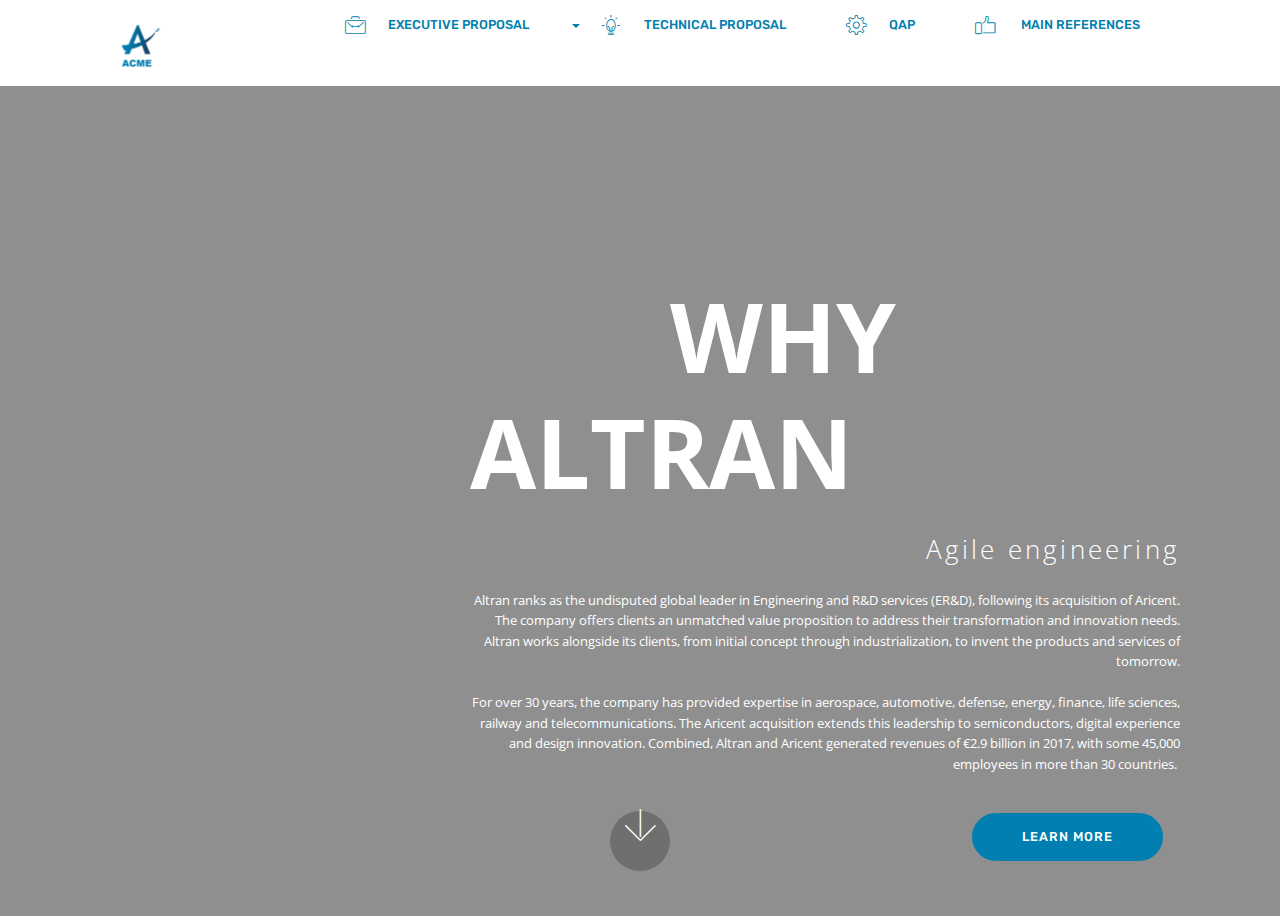
==== page1.html @ f2715af0 "create github pages" ====
<!DOCTYPE html>
<html >
<head>
  <!-- Site made with Mobirise Website Builder v4.7.7, https://mobirise.com -->
  <meta charset="UTF-8">
  <meta http-equiv="X-UA-Compatible" content="IE=edge">
  <meta name="generator" content="Mobirise v4.7.7, mobirise.com">
  <meta name="viewport" content="width=device-width, initial-scale=1, minimum-scale=1">
  <link rel="shortcut icon" href="assets/images/acme-prueba-2-12-230x123.png" type="image/x-icon">
  <meta name="description" content="Website Builder Description">
  <title>Why us</title>
  <link rel="stylesheet" href="assets/web/assets/mobirise-icons/mobirise-icons.css">
  <link rel="stylesheet" href="assets/tether/tether.min.css">
  <link rel="stylesheet" href="assets/bootstrap/css/bootstrap.min.css">
  <link rel="stylesheet" href="assets/bootstrap/css/bootstrap-grid.min.css">
  <link rel="stylesheet" href="assets/bootstrap/css/bootstrap-reboot.min.css">
  <link rel="stylesheet" href="assets/dropdown/css/style.css">
  <link rel="stylesheet" href="assets/theme/css/style.css">
  <link rel="stylesheet" href="assets/mobirise/css/mbr-additional.css" type="text/css">
  
  
  
</head>
<body>
  <section class="menu cid-qVjAQsjjsp" once="menu" id="menu1-1h">

    

    <nav class="navbar navbar-expand beta-menu navbar-dropdown align-items-center navbar-fixed-top navbar-toggleable-sm">
        <button class="navbar-toggler navbar-toggler-right" type="button" data-toggle="collapse" data-target="#navbarSupportedContent" aria-controls="navbarSupportedContent" aria-expanded="false" aria-label="Toggle navigation">
            <div class="hamburger">
                <span></span>
                <span></span>
                <span></span>
                <span></span>
            </div>
        </button>
        <div class="menu-logo">
            <div class="navbar-brand">
                <span class="navbar-logo">
                    <a href="index.html">
                         <img src="assets/images/acme-prueba-2-12-230x123.png" alt="Mobirise" title="" style="height: 3.8rem;">
                    </a>
                </span>
                <span class="navbar-caption-wrap"><a class="navbar-caption text-white display-4" href="https://mobirise.com"></a></span>
            </div>
        </div>
        <div class="collapse navbar-collapse" id="navbarSupportedContent">
            <ul class="navbar-nav nav-dropdown nav-right" data-app-modern-menu="true"><li class="nav-item dropdown"><a class="nav-link link dropdown-toggle text-primary display-4" href="page1.html" aria-expanded="false" data-toggle="dropdown-submenu"><span class="mbri-briefcase mbr-iconfont mbr-iconfont-btn"></span>&nbsp; &nbsp; &nbsp;EXECUTIVE PROPOSAL &nbsp; &nbsp; &nbsp; &nbsp; &nbsp; &nbsp;&nbsp;</a><div class="dropdown-menu"><a class="dropdown-item text-primary display-4" href="index.html#content5-2y" aria-expanded="false">EXECUTIVE SUMMARY</a><div class="dropdown"><a class="dropdown-item dropdown-toggle text-primary display-4" href="index.html#header1-2m" aria-expanded="false" data-toggle="dropdown-submenu">ALTRAN GROUP</a><div class="dropdown-menu dropdown-submenu"><a class="dropdown-item text-primary display-4" href="index.html#header12-2n" aria-expanded="false">Combined Company Profile</a><a class="dropdown-item text-primary display-4" href="index.html#content5-5c" aria-expanded="false">Leadership across 3 domains</a><a class="dropdown-item text-primary display-4" href="index.html#content5-36" aria-expanded="false">10 industries</a><a class="dropdown-item text-primary display-4" href="index.html#content5-38" aria-expanded="false">Our Global Reach</a><a class="dropdown-item text-primary display-4" href="index.html#content5-3a" aria-expanded="false">Aeronautics, Space &amp; Defense Industry</a><a class="dropdown-item text-primary display-4" href="index.html#content5-3l" aria-expanded="false">Altran &amp; Aricent</a><a class="dropdown-item text-primary display-4" href="index.html#content5-3z" aria-expanded="false">Altran Group &amp; Airbus Group</a><a class="dropdown-item text-primary display-4" href="index.html#content5-4c" aria-expanded="false">Altran Group &amp; Airbus Defense &amp; Space</a></div></div><div class="dropdown"><a class="dropdown-item dropdown-toggle text-primary display-4" href="index.html#content5-4g" aria-expanded="false" data-toggle="dropdown-submenu">ALTRA SPAIN</a><div class="dropdown-menu dropdown-submenu"><a class="dropdown-item text-primary display-4" href="index.html#content5-4e" aria-expanded="false">Altran Spain Presence</a><a class="dropdown-item text-primary display-4" href="index.html#content5-4g" aria-expanded="false">Altran Spain Aerospace &amp; Defense</a><a class="dropdown-item text-primary display-4" href="index.html#content5-4f" aria-expanded="false">Altran Spain &amp; Airbus Group</a></div></div><div class="dropdown"><a class="dropdown-item dropdown-toggle text-primary display-4" href="index.html#content5-4h" aria-expanded="false" data-toggle="dropdown-submenu">ALTRAN GERMANY</a><div class="dropdown-menu dropdown-submenu"><a class="dropdown-item text-primary display-4" href="index.html#content5-4h" aria-expanded="false">Altran Germany Presence</a><a class="dropdown-item text-primary display-4" href="index.html#header12-4p" aria-expanded="false">Altran Germany at Glance</a><a class="dropdown-item text-primary display-4" href="index.html#content5-4q" aria-expanded="false">Altran Germany Aeronautics</a></div></div></div></li><li class="nav-item"><a class="nav-link link text-primary display-4" href="page1.html" aria-expanded="false"><span class="mbri-idea mbr-iconfont mbr-iconfont-btn"></span>&nbsp; &nbsp; &nbsp;TECHNICAL PROPOSAL &nbsp; &nbsp; &nbsp; &nbsp; &nbsp; &nbsp;&nbsp;</a></li><li class="nav-item"><a class="nav-link link text-primary display-4" href="page1.html" aria-expanded="false"><span class="mbri-setting3 mbr-iconfont mbr-iconfont-btn"></span>&nbsp; &nbsp; &nbsp;QAP &nbsp; &nbsp; &nbsp; &nbsp; &nbsp; &nbsp;&nbsp;</a></li><li class="nav-item"><a class="nav-link link text-primary display-4" href="page2.html" aria-expanded="false"><span class="mbri-like mbr-iconfont mbr-iconfont-btn"></span>
                        &nbsp; &nbsp; &nbsp; MAIN REFERENCES &nbsp; &nbsp; &nbsp; &nbsp; &nbsp; &nbsp;&nbsp;</a></li><li class="nav-item"><a class="nav-link link text-primary display-4" href="https://mobirise.com" aria-expanded="false">
                        &nbsp; &nbsp; &nbsp; &nbsp; &nbsp; &nbsp; &nbsp; &nbsp; &nbsp; &nbsp; &nbsp;</a></li></ul>
            
        </div>
    </nav>
</section>

<section class="engine"><a href="https://mobirise.me/f">easy site creator</a></section><section class="header10 cid-qVkp77kuBB mbr-fullscreen mbr-parallax-background" id="header10-1u">

    

    <div class="mbr-overlay" style="opacity: 0.4; background-color: rgb(0, 0, 0);">
    </div>

    <div class="container">
        <div class="media-container-column mbr-white col-lg-8 col-md-10 ml-auto">
            <h1 class="mbr-section-title align-right mbr-bold pb-3 mbr-fonts-style display-1"><br>&nbsp; &nbsp; &nbsp; &nbsp; &nbsp; &nbsp; &nbsp;<br>&nbsp; &nbsp; &nbsp; &nbsp; WHY ALTRAN</h1>
            <h3 class="mbr-section-subtitle align-right mbr-light pb-3 mbr-fonts-style display-2">Agile engineering</h3>
            <p class="mbr-text align-right pb-3 mbr-fonts-style display-5">Altran ranks as the undisputed global leader in Engineering and R&amp;D services (ER&amp;D), following its acquisition of Aricent. The company offers clients an unmatched value proposition to address their transformation and innovation needs. Altran works alongside its clients, from initial concept through industrialization, to invent the products and services of tomorrow.
<br>
<br>For over 30 years, the company has provided expertise in aerospace, automotive, defense, energy, finance, life sciences, railway and telecommunications. The Aricent acquisition extends this leadership to semiconductors, digital experience and design innovation. Combined, Altran and Aricent generated revenues of €2.9 billion in 2017, with some 45,000 employees in more than 30 countries.&nbsp;<br></p>
            <div class="mbr-section-btn align-right"><a class="btn btn-md btn-primary display-4" href="https://mobirise.com">LEARN MORE</a></div>
        </div>
    </div>

    <div class="mbr-arrow hidden-sm-down" aria-hidden="true">
        <a href="#next">
            <i class="mbri-down mbr-iconfont"></i>
        </a>
    </div>
</section>


  <script src="assets/web/assets/jquery/jquery.min.js"></script>
  <script src="assets/popper/popper.min.js"></script>
  <script src="assets/tether/tether.min.js"></script>
  <script src="assets/bootstrap/js/bootstrap.min.js"></script>
  <script src="assets/smoothscroll/smooth-scroll.js"></script>
  <script src="assets/dropdown/js/script.min.js"></script>
  <script src="assets/touchswipe/jquery.touch-swipe.min.js"></script>
  <script src="assets/parallax/jarallax.min.js"></script>
  <script src="assets/theme/js/script.js"></script>
  
  
</body>
</html>
---- assets/web/assets/mobirise-icons/mobirise-icons.css ----
@font-face {
  font-family: 'MobiriseIcons';
  src:  url('mobirise-icons.eot?spat4u');
  src:  url('mobirise-icons.eot?spat4u#iefix') format('embedded-opentype'),
    url('mobirise-icons.ttf?spat4u') format('truetype'),
    url('mobirise-icons.woff?spat4u') format('woff'),
    url('mobirise-icons.svg?spat4u#MobiriseIcons') format('svg');
  font-weight: normal;
  font-style: normal;
}

[class^="mbri-"], [class*=" mbri-"] {
  /* use !important to prevent issues with browser extensions that change fonts */
  font-family: MobiriseIcons !important;
  speak: none;
  font-style: normal;
  font-weight: normal;
  font-variant: normal;
  text-transform: none;
  line-height: 1;

  /* Better Font Rendering =========== */
  -webkit-font-smoothing: antialiased;
  -moz-osx-font-smoothing: grayscale;
}

.mbri-add-submenu:before {
  content: "\e900";
}
.mbri-alert:before {
  content: "\e901";
}
.mbri-align-center:before {
  content: "\e902";
}
.mbri-align-justify:before {
  content: "\e903";
}
.mbri-align-left:before {
  content: "\e904";
}
.mbri-align-right:before {
  content: "\e905";
}
.mbri-android:before {
  content: "\e906";
}
.mbri-apple:before {
  content: "\e907";
}
.mbri-arrow-down:before {
  content: "\e908";
}
.mbri-arrow-next:before {
  content: "\e909";
}
.mbri-arrow-prev:before {
  content: "\e90a";
}
.mbri-arrow-up:before {
  content: "\e90b";
}
.mbri-bold:before {
  content: "\e90c";
}
.mbri-bookmark:before {
  content: "\e90d";
}
.mbri-bootstrap:before {
  content: "\e90e";
}
.mbri-briefcase:before {
  content: "\e90f";
}
.mbri-browse:before {
  content: "\e910";
}
.mbri-bulleted-list:before {
  content: "\e911";
}
.mbri-calendar:before {
  content: "\e912";
}
.mbri-camera:before {
  content: "\e913";
}
.mbri-cart-add:before {
  content: "\e914";
}
.mbri-cart-full:before {
  content: "\e915";
}
.mbri-cash:before {
  content: "\e916";
}
.mbri-change-style:before {
  content: "\e917";
}
.mbri-chat:before {
  content: "\e918";
}
.mbri-clock:before {
  content: "\e919";
}
.mbri-close:before {
  content: "\e91a";
}
.mbri-cloud:before {
  content: "\e91b";
}
.mbri-code:before {
  content: "\e91c";
}
.mbri-contact-form:before {
  content: "\e91d";
}
.mbri-credit-card:before {
  content: "\e91e";
}
.mbri-cursor-click:before {
  content: "\e91f";
}
.mbri-cust-feedback:before {
  content: "\e920";
}
.mbri-database:before {
  content: "\e921";
}
.mbri-delivery:before {
  content: "\e922";
}
.mbri-desktop:before {
  content: "\e923";
}
.mbri-devices:before {
  content: "\e924";
}
.mbri-down:before {
  content: "\e925";
}
.mbri-download:before {
  content: "\e989";
}
.mbri-drag-n-drop:before {
  content: "\e927";
}
.mbri-drag-n-drop2:before {
  content: "\e928";
}
.mbri-edit:before {
  content: "\e929";
}
.mbri-edit2:before {
  content: "\e92a";
}
.mbri-error:before {
  content: "\e92b";
}
.mbri-extension:before {
  content: "\e92c";
}
.mbri-features:before {
  content: "\e92d";
}
.mbri-file:before {
  content: "\e92e";
}
.mbri-flag:before {
  content: "\e92f";
}
.mbri-folder:before {
  content: "\e930";
}
.mbri-gift:before {
  content: "\e931";
}
.mbri-github:before {
  content: "\e932";
}
.mbri-globe:before {
  content: "\e933";
}
.mbri-globe-2:before {
  content: "\e934";
}
.mbri-growing-chart:before {
  content: "\e935";
}
.mbri-hearth:before {
  content: "\e936";
}
.mbri-help:before {
  content: "\e937";
}
.mbri-home:before {
  content: "\e938";
}
.mbri-hot-cup:before {
  content: "\e939";
}
.mbri-idea:before {
  content: "\e93a";
}
.mbri-image-gallery:before {
  content: "\e93b";
}
.mbri-image-slider:before {
  content: "\e93c";
}
.mbri-info:before {
  content: "\e93d";
}
.mbri-italic:before {
  content: "\e93e";
}
.mbri-key:before {
  content: "\e93f";
}
.mbri-laptop:before {
  content: "\e940";
}
.mbri-layers:before {
  content: "\e941";
}
.mbri-left-right:before {
  content: "\e942";
}
.mbri-left:before {
  content: "\e943";
}
.mbri-letter:before {
  content: "\e944";
}
.mbri-like:before {
  content: "\e945";
}
.mbri-link:before {
  content: "\e946";
}
.mbri-lock:before {
  content: "\e947";
}
.mbri-login:before {
  content: "\e948";
}
.mbri-logout:before {
  content: "\e949";
}
.mbri-magic-stick:before {
  content: "\e94a";
}
.mbri-map-pin:before {
  content: "\e94b";
}
.mbri-menu:before {
  content: "\e94c";
}
.mbri-mobile:before {
  content: "\e94d";
}
.mbri-mobile2:before {
  content: "\e94e";
}
.mbri-mobirise:before {
  content: "\e94f";
}
.mbri-more-horizontal:before {
  content: "\e950";
}
.mbri-more-vertical:before {
  content: "\e951";
}
.mbri-music:before {
  content: "\e952";
}
.mbri-new-file:before {
  content: "\e953";
}
.mbri-numbered-list:before {
  content: "\e954";
}
.mbri-opened-folder:before {
  content: "\e955";
}
.mbri-pages:before {
  content: "\e956";
}
.mbri-paper-plane:before {
  content: "\e957";
}
.mbri-paperclip:before {
  content: "\e958";
}
.mbri-photo:before {
  content: "\e959";
}
.mbri-photos:before {
  content: "\e95a";
}
.mbri-pin:before {
  content: "\e95b";
}
.mbri-play:before {
  content: "\e95c";
}
.mbri-plus:before {
  content: "\e95d";
}
.mbri-preview:before {
  content: "\e95e";
}
.mbri-print:before {
  content: "\e95f";
}
.mbri-protect:before {
  content: "\e960";
}
.mbri-question:before {
  content: "\e961";
}
.mbri-quote-left:before {
  content: "\e962";
}
.mbri-quote-right:before {
  content: "\e963";
}
.mbri-refresh:before {
  content: "\e964";
}
.mbri-responsive:before {
  content: "\e965";
}
.mbri-right:before {
  content: "\e966";
}
.mbri-rocket:before {
  content: "\e967";
}
.mbri-sad-face:before {
  content: "\e968";
}
.mbri-sale:before {
  content: "\e969";
}
.mbri-save:before {
  content: "\e96a";
}
.mbri-search:before {
  content: "\e96b";
}
.mbri-setting:before {
  content: "\e96c";
}
.mbri-setting2:before {
  content: "\e96d";
}
.mbri-setting3:before {
  content: "\e96e";
}
.mbri-share:before {
  content: "\e96f";
}
.mbri-shopping-bag:before {
  content: "\e970";
}
.mbri-shopping-basket:before {
  content: "\e971";
}
.mbri-shopping-cart:before {
  content: "\e972";
}
.mbri-sites:before {
  content: "\e973";
}
.mbri-smile-face:before {
  content: "\e974";
}
.mbri-speed:before {
  content: "\e975";
}
.mbri-star:before {
  content: "\e976";
}
.mbri-success:before {
  content: "\e977";
}
.mbri-sun:before {
  content: "\e978";
}
.mbri-sun2:before {
  content: "\e979";
}
.mbri-tablet:before {
  content: "\e97a";
}
.mbri-tablet-vertical:before {
  content: "\e97b";
}
.mbri-target:before {
  content: "\e97c";
}
.mbri-timer:before {
  content: "\e97d";
}
.mbri-to-ftp:before {
  content: "\e97e";
}
.mbri-to-local-drive:before {
  content: "\e97f";
}
.mbri-touch-swipe:before {
  content: "\e980";
}
.mbri-touch:before {
  content: "\e981";
}
.mbri-trash:before {
  content: "\e982";
}
.mbri-underline:before {
  content: "\e983";
}
.mbri-unlink:before {
  content: "\e984";
}
.mbri-unlock:before {
  content: "\e985";
}
.mbri-up-down:before {
  content: "\e986";
}
.mbri-up:before {
  content: "\e987";
}
.mbri-update:before {
  content: "\e988";
}
.mbri-upload:before {
 content: "\e926"; 
}
.mbri-user:before {
  content: "\e98a";
}
.mbri-user2:before {
  content: "\e98b";
}
.mbri-users:before {
  content: "\e98c";
}
.mbri-video:before {
  content: "\e98d";
}
.mbri-video-play:before {
  content: "\e98e";
}
.mbri-watch:before {
  content: "\e98f";
}
.mbri-website-theme:before {
  content: "\e990";
}
.mbri-wifi:before {
  content: "\e991";
}
.mbri-windows:before {
  content: "\e992";
}
.mbri-zoom-out:before {
  content: "\e993";
}
.mbri-redo:before {
  content: "\e994";
}
.mbri-undo:before {
  content: "\e995";
}
---- assets/dropdown/css/style.css ----
.navbar-dropdown {
  left: 0;
  padding: 0;
  position: absolute;
  right: 0;
  top: 0;
  transition: all 0.45s ease;
  z-index: 1030;
  background: #282828; }
  .navbar-dropdown .navbar-logo {
    margin-right: 0.8rem;
    transition: margin 0.3s ease-in-out;
    vertical-align: middle; }
    .navbar-dropdown .navbar-logo img {
      height: 3.125rem;
      transition: all 0.3s ease-in-out; }
    .navbar-dropdown .navbar-logo.mbr-iconfont {
      font-size: 3.125rem;
      line-height: 3.125rem; }
  .navbar-dropdown .navbar-caption {
    font-weight: 700;
    white-space: normal;
    vertical-align: -4px;
    line-height: 3.125rem !important; }
    .navbar-dropdown .navbar-caption, .navbar-dropdown .navbar-caption:hover {
      color: inherit;
      text-decoration: none; }
  .navbar-dropdown .mbr-iconfont + .navbar-caption {
    vertical-align: -1px; }
  .navbar-dropdown.navbar-fixed-top {
    position: fixed; }
  .navbar-dropdown .navbar-brand span {
    vertical-align: -4px; }
  .navbar-dropdown.bg-color.transparent {
    background: none; }
  .navbar-dropdown.navbar-short .navbar-brand {
    padding: 0.625rem 0; }
    .navbar-dropdown.navbar-short .navbar-brand span {
      vertical-align: -1px; }
  .navbar-dropdown.navbar-short .navbar-caption {
    line-height: 2.375rem !important;
    vertical-align: -2px; }
  .navbar-dropdown.navbar-short .navbar-logo {
    margin-right: 0.5rem; }
    .navbar-dropdown.navbar-short .navbar-logo img {
      height: 2.375rem; }
    .navbar-dropdown.navbar-short .navbar-logo.mbr-iconfont {
      font-size: 2.375rem;
      line-height: 2.375rem; }
  .navbar-dropdown.navbar-short .mbr-table-cell {
    height: 3.625rem; }
  .navbar-dropdown .navbar-close {
    left: 0.6875rem;
    position: fixed;
    top: 0.75rem;
    z-index: 1000; }
  .navbar-dropdown .hamburger-icon {
    content: "";
    display: inline-block;
    vertical-align: middle;
    width: 16px;
    -webkit-box-shadow: 0 -6px 0 1px #282828,0 0 0 1px #282828,0 6px 0 1px #282828;
    -moz-box-shadow: 0 -6px 0 1px #282828,0 0 0 1px #282828,0 6px 0 1px #282828;
    box-shadow: 0 -6px 0 1px #282828,0 0 0 1px #282828,0 6px 0 1px #282828; }

.dropdown-menu .dropdown-toggle[data-toggle="dropdown-submenu"]::after {
  border-bottom: 0.35em solid transparent;
  border-left: 0.35em solid;
  border-right: 0;
  border-top: 0.35em solid transparent;
  margin-left: 0.3rem; }

.dropdown-menu .dropdown-item:focus {
  outline: 0; }

.nav-dropdown {
  font-size: 0.75rem;
  font-weight: 500;
  height: auto !important; }
  .nav-dropdown .nav-btn {
    padding-left: 1rem; }
  .nav-dropdown .link {
    margin: .667em 1.667em;
    font-weight: 500;
    padding: 0;
    transition: color .2s ease-in-out; }
    .nav-dropdown .link.dropdown-toggle {
      margin-right: 2.583em; }
      .nav-dropdown .link.dropdown-toggle::after {
        margin-left: .25rem;
        border-top: 0.35em solid;
        border-right: 0.35em solid transparent;
        border-left: 0.35em solid transparent;
        border-bottom: 0; }
      .nav-dropdown .link.dropdown-toggle[aria-expanded="true"] {
        margin: 0;
        padding: 0.667em 3.263em  0.667em 1.667em; }
  .nav-dropdown .link::after,
  .nav-dropdown .dropdown-item::after {
    color: inherit; }
  .nav-dropdown .btn {
    font-size: 0.75rem;
    font-weight: 700;
    letter-spacing: 0;
    margin-bottom: 0;
    padding-left: 1.25rem;
    padding-right: 1.25rem; }
  .nav-dropdown .dropdown-menu {
    border-radius: 0;
    border: 0;
    left: 0;
    margin: 0;
    padding-bottom: 1.25rem;
    padding-top: 1.25rem;
    position: relative; }
  .nav-dropdown .dropdown-submenu {
    margin-left: 0.125rem;
    top: 0; }
  .nav-dropdown .dropdown-item {
    font-weight: 500;
    line-height: 2;
    padding: 0.3846em 4.615em 0.3846em 1.5385em;
    position: relative;
    transition: color .2s ease-in-out, background-color .2s ease-in-out; }
    .nav-dropdown .dropdown-item::after {
      margin-top: -0.3077em;
      position: absolute;
      right: 1.1538em;
      top: 50%; }
    .nav-dropdown .dropdown-item:focus, .nav-dropdown .dropdown-item:hover {
      background: none; }

@media (max-width: 767px) {
  .nav-dropdown.navbar-toggleable-sm {
    bottom: 0;
    display: none;
    left: 0;
    overflow-x: hidden;
    position: fixed;
    top: 0;
    transform: translateX(-100%);
    -ms-transform: translateX(-100%);
    -webkit-transform: translateX(-100%);
    width: 18.75rem;
    z-index: 999; } }
.nav-dropdown.navbar-toggleable-xl {
  bottom: 0;
  display: none;
  left: 0;
  overflow-x: hidden;
  position: fixed;
  top: 0;
  transform: translateX(-100%);
  -ms-transform: translateX(-100%);
  -webkit-transform: translateX(-100%);
  width: 18.75rem;
  z-index: 999; }

.nav-dropdown-sm {
  display: block !important;
  overflow-x: hidden;
  overflow: auto;
  padding-top: 3.875rem; }
  .nav-dropdown-sm::after {
    content: "";
    display: block;
    height: 3rem;
    width: 100%; }
  .nav-dropdown-sm.collapse.in ~ .navbar-close {
    display: block !important; }
  .nav-dropdown-sm.collapsing, .nav-dropdown-sm.collapse.in {
    transform: translateX(0);
    -ms-transform: translateX(0);
    -webkit-transform: translateX(0);
    transition: all 0.25s ease-out;
    -webkit-transition: all 0.25s ease-out;
    background: #282828; }
  .nav-dropdown-sm.collapsing[aria-expanded="false"] {
    transform: translateX(-100%);
    -ms-transform: translateX(-100%);
    -webkit-transform: translateX(-100%); }
  .nav-dropdown-sm .nav-item {
    display: block;
    margin-left: 0 !important;
    padding-left: 0; }
  .nav-dropdown-sm .link,
  .nav-dropdown-sm .dropdown-item {
    border-top: 1px dotted rgba(255, 255, 255, 0.1);
    font-size: 0.8125rem;
    line-height: 1.6;
    margin: 0 !important;
    padding: 0.875rem 2.4rem 0.875rem 1.5625rem !important;
    position: relative;
    white-space: normal; }
    .nav-dropdown-sm .link:focus, .nav-dropdown-sm .link:hover,
    .nav-dropdown-sm .dropdown-item:focus,
    .nav-dropdown-sm .dropdown-item:hover {
      background: rgba(0, 0, 0, 0.2) !important;
      color: #c0a375; }
  .nav-dropdown-sm .nav-btn {
    position: relative;
    padding: 1.5625rem 1.5625rem 0 1.5625rem; }
    .nav-dropdown-sm .nav-btn::before {
      border-top: 1px dotted rgba(255, 255, 255, 0.1);
      content: "";
      left: 0;
      position: absolute;
      top: 0;
      width: 100%; }
    .nav-dropdown-sm .nav-btn + .nav-btn {
      padding-top: 0.625rem; }
      .nav-dropdown-sm .nav-btn + .nav-btn::before {
        display: none; }
  .nav-dropdown-sm .btn {
    padding: 0.625rem 0; }
  .nav-dropdown-sm .dropdown-toggle[data-toggle="dropdown-submenu"]::after {
    margin-left: .25rem;
    border-top: 0.35em solid;
    border-right: 0.35em solid transparent;
    border-left: 0.35em solid transparent;
    border-bottom: 0; }
  .nav-dropdown-sm .dropdown-toggle[data-toggle="dropdown-submenu"][aria-expanded="true"]::after {
    border-top: 0;
    border-right: 0.35em solid transparent;
    border-left: 0.35em solid transparent;
    border-bottom: 0.35em solid; }
  .nav-dropdown-sm .dropdown-menu {
    margin: 0;
    padding: 0;
    position: relative;
    top: 0;
    left: 0;
    width: 100%;
    border: 0;
    float: none;
    border-radius: 0;
    background: none; }
  .nav-dropdown-sm .dropdown-submenu {
    left: 100%;
    margin-left: 0.125rem;
    margin-top: -1.25rem;
    top: 0; }

.navbar-toggleable-sm .nav-dropdown .dropdown-menu {
  position: absolute; }

.navbar-toggleable-sm .nav-dropdown .dropdown-submenu {
  left: 100%;
  margin-left: 0.125rem;
  margin-top: -1.25rem;
  top: 0; }

.navbar-toggleable-sm.opened .nav-dropdown .dropdown-menu {
  position: relative; }

.navbar-toggleable-sm.opened .nav-dropdown .dropdown-submenu {
  left: 0;
  margin-left: 00rem;
  margin-top: 0rem;
  top: 0; }

.is-builder .nav-dropdown.collapsing {
  transition: none !important; }

/*# sourceMappingURL=style.css.map */
---- assets/theme/css/style.css ----
/*!
 * Mobirise v4 theme (https://mobirise.com/)
 * Copyright 2017 Mobirise
 */
section {
  background-color: #eeeeee; }

section,
.container,
.container-fluid {
  position: relative;
  word-wrap: break-word; }

a.mbr-iconfont:hover {
  text-decoration: none; }

.article .lead p, .article .lead ul, .article .lead ol, .article .lead pre, .article .lead blockquote {
  margin-bottom: 0; }

a {
  font-style: normal;
  font-weight: 400;
  cursor: pointer; }
  a, a:hover {
    text-decoration: none; }

figure {
  margin-bottom: 0; }

body {
  color: #232323; }

h1, h2, h3, h4, h5, h6,
.h1, .h2, .h3, .h4, .h5, .h6,
.display-1, .display-2, .display-3, .display-4 {
  line-height: 1;
  word-break: break-word;
  word-wrap: break-word; }

b, strong {
  font-weight: bold; }

blockquote {
  padding: 10px 0 10px 20px;
  position: relative;
  border-left: 2px solid;
  border-color: #ff3366; }

input:-webkit-autofill, input:-webkit-autofill:hover, input:-webkit-autofill:focus, input:-webkit-autofill:active {
  transition-delay: 9999s;
  transition-property: background-color, color; }

textarea[type="hidden"] {
  display: none; }

body {
  position: relative; }

section {
  background-position: 50% 50%;
  background-repeat: no-repeat;
  background-size: cover; }
  section .mbr-background-video,
  section .mbr-background-video-preview {
    position: absolute;
    bottom: 0;
    left: 0;
    right: 0;
    top: 0; }

.hidden {
  visibility: hidden; }

.mbr-z-index20 {
  z-index: 20; }

/*! Base colors */
.mbr-white {
  color: #ffffff; }

.mbr-black {
  color: #000000; }

.mbr-bg-white {
  background-color: #ffffff; }

.mbr-bg-black {
  background-color: #000000; }

/*! Text-aligns */
.align-left {
  text-align: left; }

.align-center {
  text-align: center; }

.align-right {
  text-align: right; }

@media (max-width: 767px) {
  .align-left, .align-center, .align-right, .mbr-section-btn, .mbr-section-title {
    text-align: center; } }
/*! Font-weight  */
.mbr-light {
  font-weight: 300; }

.mbr-regular {
  font-weight: 400; }

.mbr-semibold {
  font-weight: 500; }

.mbr-bold {
  font-weight: 700; }

/*! Media  */
.media-size-item {
  -webkit-flex: 1 1 auto;
  -moz-flex: 1 1 auto;
  -ms-flex: 1 1 auto;
  -o-flex: 1 1 auto;
  flex: 1 1 auto; }

.media-content {
  -webkit-flex-basis: 100%;
  flex-basis: 100%; }

.media-container-row {
  display: -ms-flexbox;
  display: -webkit-flex;
  display: flex;
  -webkit-flex-direction: row;
  -ms-flex-direction: row;
  flex-direction: row;
  -webkit-flex-wrap: wrap;
  -ms-flex-wrap: wrap;
  flex-wrap: wrap;
  -webkit-justify-content: center;
  -ms-flex-pack: center;
  justify-content: center;
  -webkit-align-content: center;
  -ms-flex-line-pack: center;
  align-content: center;
  -webkit-align-items: start;
  -ms-flex-align: start;
  align-items: start; }
  .media-container-row .media-size-item {
    width: 400px; }

.media-container-column {
  display: -ms-flexbox;
  display: -webkit-flex;
  display: flex;
  -webkit-flex-direction: column;
  -ms-flex-direction: column;
  flex-direction: column;
  -webkit-flex-wrap: wrap;
  -ms-flex-wrap: wrap;
  flex-wrap: wrap;
  -webkit-justify-content: center;
  -ms-flex-pack: center;
  justify-content: center;
  -webkit-align-content: center;
  -ms-flex-line-pack: center;
  align-content: center;
  -webkit-align-items: stretch;
  -ms-flex-align: stretch;
  align-items: stretch; }
  .media-container-column > * {
    width: 100%; }

@media (min-width: 992px) {
  .media-container-row {
    -webkit-flex-wrap: nowrap;
    -ms-flex-wrap: nowrap;
    flex-wrap: nowrap; } }
figure {
  overflow: hidden; }

figure[mbr-media-size] {
  transition: width 0.1s; }

.mbr-figure img, .mbr-figure iframe {
  display: block;
  width: 100%; }

.card {
  background-color: transparent;
  border: none; }

.card-img {
  text-align: center;
  flex-shrink: 0; }

.media {
  max-width: 100%;
  margin: 0 auto; }

.mbr-figure {
  -ms-flex-item-align: center;
  -ms-grid-row-align: center;
  -webkit-align-self: center;
  align-self: center; }

.media-container > div {
  max-width: 100%; }

.mbr-figure img, .card-img img {
  width: 100%; }

@media (max-width: 991px) {
  .media-size-item {
    width: auto !important; }

  .media {
    width: auto; }

  .mbr-figure {
    width: 100% !important; } }
/*! Buttons */
.mbr-section-btn {
  margin-left: -.25rem;
  margin-right: -.25rem;
  font-size: 0; }

nav .mbr-section-btn {
  margin-left: 0rem;
  margin-right: 0rem; }

/*! Btn icon margin */
.btn .mbr-iconfont, .btn.btn-sm .mbr-iconfont {
  cursor: pointer;
  margin-right: 0.5rem; }

.btn.btn-md .mbr-iconfont, .btn.btn-md .mbr-iconfont {
  margin-right: 0.8rem; }

.mbr-regular {
  font-weight: 400; }

.mbr-semibold {
  font-weight: 500; }

.mbr-bold {
  font-weight: 700; }

[type="submit"] {
  -webkit-appearance: none; }

/*! Full-screen */
.mbr-fullscreen .mbr-overlay {
  min-height: 100vh; }

.mbr-fullscreen {
  display: flex;
  display: -webkit-flex;
  display: -moz-flex;
  display: -ms-flex;
  display: -o-flex;
  align-items: center;
  -webkit-align-items: center;
  min-height: 100vh;
  padding-top: 3rem;
  padding-bottom: 3rem; }

/*! Map */
.map {
  height: 25rem;
  position: relative; }
  .map iframe {
    width: 100%;
    height: 100%; }

/* Form */
.form-asterisk {
  font-family: initial;
  position: absolute;
  top: -2px;
  font-weight: normal; }

/*! Scroll to top arrow */
.mbr-arrow-up {
  bottom: 25px;
  right: 90px;
  position: fixed;
  text-align: right;
  z-index: 5000;
  color: #ffffff;
  font-size: 32px;
  transform: rotate(180deg);
  -webkit-transform: rotate(180deg); }

.mbr-arrow-up a {
  background: rgba(0, 0, 0, 0.2);
  border-radius: 3px;
  color: #fff;
  display: inline-block;
  height: 60px;
  width: 60px;
  outline-style: none !important;
  position: relative;
  text-decoration: none;
  transition: all .3s ease-in-out;
  cursor: pointer;
  text-align: center; }
  .mbr-arrow-up a:hover {
    background-color: rgba(0, 0, 0, 0.4); }
  .mbr-arrow-up a i {
    line-height: 60px; }

.mbr-arrow-up-icon {
  display: block;
  color: #fff; }

.mbr-arrow-up-icon::before {
  content: "\203a";
  display: inline-block;
  font-family: serif;
  font-size: 32px;
  line-height: 1;
  font-style: normal;
  position: relative;
  top: 6px;
  left: -4px;
  -webkit-transform: rotate(-90deg);
  transform: rotate(-90deg); }

/*! Arrow Down */
.mbr-arrow {
  position: absolute;
  bottom: 45px;
  left: 50%;
  width: 60px;
  height: 60px;
  cursor: pointer;
  background-color: rgba(80, 80, 80, 0.5);
  border-radius: 50%;
  -webkit-transform: translateX(-50%);
  transform: translateX(-50%); }
  .mbr-arrow > a {
    display: inline-block;
    text-decoration: none;
    outline-style: none;
    -webkit-animation: arrowdown 1.7s ease-in-out infinite;
    animation: arrowdown 1.7s ease-in-out infinite; }
    .mbr-arrow > a > i {
      position: absolute;
      top: -2px;
      left: 15px;
      font-size: 2rem; }

@keyframes arrowdown {
  0% {
    transform: translateY(0px);
    -webkit-transform: translateY(0px); }
  50% {
    transform: translateY(-5px);
    -webkit-transform: translateY(-5px); }
  100% {
    transform: translateY(0px);
    -webkit-transform: translateY(0px); } }
@-webkit-keyframes arrowdown {
  0% {
    transform: translateY(0px);
    -webkit-transform: translateY(0px); }
  50% {
    transform: translateY(-5px);
    -webkit-transform: translateY(-5px); }
  100% {
    transform: translateY(0px);
    -webkit-transform: translateY(0px); } }
@media (max-width: 500px) {
  .mbr-arrow-up {
    left: 50%;
    right: auto;
    transform: translateX(-50%) rotate(180deg);
    -webkit-transform: translateX(-50%) rotate(180deg); } }
/*Gradients animation*/
@keyframes gradient-animation {
  from {
    background-position: 0% 100%;
    animation-timing-function: ease-in-out; }
  to {
    background-position: 100% 0%;
    animation-timing-function: ease-in-out; } }
@-webkit-keyframes gradient-animation {
  from {
    background-position: 0% 100%;
    animation-timing-function: ease-in-out; }
  to {
    background-position: 100% 0%;
    animation-timing-function: ease-in-out; } }
.bg-gradient {
  background-size: 200% 200%;
  animation: gradient-animation 5s infinite alternate;
  -webkit-animation: gradient-animation 5s infinite alternate; }

.menu .navbar-brand {
  display: -webkit-flex; }
  .menu .navbar-brand span {
    display: flex;
    display: -webkit-flex; }
  .menu .navbar-brand .navbar-caption-wrap {
    display: -webkit-flex; }
  .menu .navbar-brand .navbar-logo img {
    display: -webkit-flex; }
@media (min-width: 768px) and (max-width: 991px) {
  .menu .navbar-toggleable-sm .navbar-nav {
    display: -webkit-box;
    display: -webkit-flex;
    display: -ms-flexbox; } }
@media (min-width: 992px) {
  .menu .navbar-nav.nav-dropdown {
    display: -webkit-flex; }
  .menu .navbar-toggleable-sm .navbar-collapse {
    display: -webkit-flex !important; } }

/*# sourceMappingURL=style.css.map */
.engine {
	position: absolute;
	text-indent: -2400px;
	text-align: center;
	padding: 0;
	top: 0;
	left: -2400px;
}
---- assets/mobirise/css/mbr-additional.css ----
@import url(https://fonts.googleapis.com/css?family=Open+Sans:300,300i,400,400i,600,600i,700,700i,800,800i);
@import url(https://fonts.googleapis.com/css?family=Rubik:300,300i,400,400i,500,500i,700,700i,900,900i);





body {
  font-style: normal;
  line-height: 1.5;
}
.mbr-section-title {
  font-style: normal;
  line-height: 1.2;
}
.mbr-section-subtitle {
  line-height: 1.3;
}
.mbr-text {
  font-style: normal;
  line-height: 1.6;
}
.display-1 {
  font-family: 'Open Sans', sans-serif;
  font-size: 6rem;
}
.display-1 > .mbr-iconfont {
  font-size: 9.6rem;
}
.display-2 {
  font-family: 'Open Sans', sans-serif;
  font-size: 1.6rem;
}
.display-2 > .mbr-iconfont {
  font-size: 2.56rem;
}
.display-4 {
  font-family: 'Rubik', sans-serif;
  font-size: 0.8rem;
}
.display-4 > .mbr-iconfont {
  font-size: 1.28rem;
}
.display-5 {
  font-family: 'Open Sans', sans-serif;
  font-size: 0.8rem;
}
.display-5 > .mbr-iconfont {
  font-size: 1.28rem;
}
.display-7 {
  font-family: 'Open Sans', sans-serif;
  font-size: 0.8rem;
}
.display-7 > .mbr-iconfont {
  font-size: 1.28rem;
}
/* ---- Fluid typography for mobile devices ---- */
/* 1.4 - font scale ratio ( bootstrap == 1.42857 ) */
/* 100vw - current viewport width */
/* (48 - 20)  48 == 48rem == 768px, 20 == 20rem == 320px(minimal supported viewport) */
/* 0.65 - min scale variable, may vary */
@media (max-width: 768px) {
  .display-1 {
    font-size: 4.8rem;
    font-size: calc( 2.75rem + (6 - 2.75) * ((100vw - 20rem) / (48 - 20)));
    line-height: calc( 1.4 * (2.75rem + (6 - 2.75) * ((100vw - 20rem) / (48 - 20))));
  }
  .display-2 {
    font-size: 1.28rem;
    font-size: calc( 1.21rem + (1.6 - 1.21) * ((100vw - 20rem) / (48 - 20)));
    line-height: calc( 1.4 * (1.21rem + (1.6 - 1.21) * ((100vw - 20rem) / (48 - 20))));
  }
  .display-4 {
    font-size: 0.64rem;
    font-size: calc( 0.93rem + (0.8 - 0.93) * ((100vw - 20rem) / (48 - 20)));
    line-height: calc( 1.4 * (0.93rem + (0.8 - 0.93) * ((100vw - 20rem) / (48 - 20))));
  }
  .display-5 {
    font-size: 0.64rem;
    font-size: calc( 0.93rem + (0.8 - 0.93) * ((100vw - 20rem) / (48 - 20)));
    line-height: calc( 1.4 * (0.93rem + (0.8 - 0.93) * ((100vw - 20rem) / (48 - 20))));
  }
}
/* Buttons */
.btn {
  font-weight: 500;
  border-width: 2px;
  font-style: normal;
  letter-spacing: 1px;
  margin: .4rem .8rem;
  white-space: normal;
  -webkit-transition: all 0.3s ease-in-out;
  -moz-transition: all 0.3s ease-in-out;
  transition: all 0.3s ease-in-out;
  padding: 1rem 3rem;
  border-radius: 3px;
  display: inline-flex;
  align-items: center;
  justify-content: center;
  word-break: break-word;
}
.btn-sm {
  font-weight: 500;
  letter-spacing: 1px;
  -webkit-transition: all 0.3s ease-in-out;
  -moz-transition: all 0.3s ease-in-out;
  transition: all 0.3s ease-in-out;
  padding: 0.6rem 1.5rem;
  border-radius: 3px;
}
.btn-md {
  font-weight: 500;
  letter-spacing: 1px;
  margin: .4rem .8rem !important;
  -webkit-transition: all 0.3s ease-in-out;
  -moz-transition: all 0.3s ease-in-out;
  transition: all 0.3s ease-in-out;
  padding: 1rem 3rem;
  border-radius: 3px;
}
.btn-lg {
  font-weight: 500;
  letter-spacing: 1px;
  margin: .4rem .8rem !important;
  -webkit-transition: all 0.3s ease-in-out;
  -moz-transition: all 0.3s ease-in-out;
  transition: all 0.3s ease-in-out;
  padding: 1.2rem 3.2rem;
  border-radius: 3px;
}
.bg-primary {
  background-color: #007fb0 !important;
}
.bg-success {
  background-color: #f7ed4a !important;
}
.bg-info {
  background-color: #82786e !important;
}
.bg-warning {
  background-color: #879a9f !important;
}
.bg-danger {
  background-color: #b1a374 !important;
}
.btn-primary,
.btn-primary:active {
  background-color: #007fb0 !important;
  border-color: #007fb0 !important;
  color: #ffffff !important;
}
.btn-primary:hover,
.btn-primary:focus,
.btn-primary.focus,
.btn-primary.active {
  color: #ffffff !important;
  background-color: #004864 !important;
  border-color: #004864 !important;
}
.btn-primary.disabled,
.btn-primary:disabled {
  color: #ffffff !important;
  background-color: #004864 !important;
  border-color: #004864 !important;
}
.btn-secondary,
.btn-secondary:active {
  background-color: #ff3366 !important;
  border-color: #ff3366 !important;
  color: #ffffff !important;
}
.btn-secondary:hover,
.btn-secondary:focus,
.btn-secondary.focus,
.btn-secondary.active {
  color: #ffffff !important;
  background-color: #e50039 !important;
  border-color: #e50039 !important;
}
.btn-secondary.disabled,
.btn-secondary:disabled {
  color: #ffffff !important;
  background-color: #e50039 !important;
  border-color: #e50039 !important;
}
.btn-info,
.btn-info:active {
  background-color: #82786e !important;
  border-color: #82786e !important;
  color: #ffffff !important;
}
.btn-info:hover,
.btn-info:focus,
.btn-info.focus,
.btn-info.active {
  color: #ffffff !important;
  background-color: #59524b !important;
  border-color: #59524b !important;
}
.btn-info.disabled,
.btn-info:disabled {
  color: #ffffff !important;
  background-color: #59524b !important;
  border-color: #59524b !important;
}
.btn-success,
.btn-success:active {
  background-color: #f7ed4a !important;
  border-color: #f7ed4a !important;
  color: #3f3c03 !important;
}
.btn-success:hover,
.btn-success:focus,
.btn-success.focus,
.btn-success.active {
  color: #3f3c03 !important;
  background-color: #eadd0a !important;
  border-color: #eadd0a !important;
}
.btn-success.disabled,
.btn-success:disabled {
  color: #3f3c03 !important;
  background-color: #eadd0a !important;
  border-color: #eadd0a !important;
}
.btn-warning,
.btn-warning:active {
  background-color: #879a9f !important;
  border-color: #879a9f !important;
  color: #ffffff !important;
}
.btn-warning:hover,
.btn-warning:focus,
.btn-warning.focus,
.btn-warning.active {
  color: #ffffff !important;
  background-color: #617479 !important;
  border-color: #617479 !important;
}
.btn-warning.disabled,
.btn-warning:disabled {
  color: #ffffff !important;
  background-color: #617479 !important;
  border-color: #617479 !important;
}
.btn-danger,
.btn-danger:active {
  background-color: #b1a374 !important;
  border-color: #b1a374 !important;
  color: #ffffff !important;
}
.btn-danger:hover,
.btn-danger:focus,
.btn-danger.focus,
.btn-danger.active {
  color: #ffffff !important;
  background-color: #8b7d4e !important;
  border-color: #8b7d4e !important;
}
.btn-danger.disabled,
.btn-danger:disabled {
  color: #ffffff !important;
  background-color: #8b7d4e !important;
  border-color: #8b7d4e !important;
}
.btn-white {
  color: #333333 !important;
}
.btn-white,
.btn-white:active {
  background-color: #ffffff !important;
  border-color: #ffffff !important;
  color: #808080 !important;
}
.btn-white:hover,
.btn-white:focus,
.btn-white.focus,
.btn-white.active {
  color: #808080 !important;
  background-color: #d9d9d9 !important;
  border-color: #d9d9d9 !important;
}
.btn-white.disabled,
.btn-white:disabled {
  color: #808080 !important;
  background-color: #d9d9d9 !important;
  border-color: #d9d9d9 !important;
}
.btn-black,
.btn-black:active {
  background-color: #333333 !important;
  border-color: #333333 !important;
  color: #ffffff !important;
}
.btn-black:hover,
.btn-black:focus,
.btn-black.focus,
.btn-black.active {
  color: #ffffff !important;
  background-color: #0d0d0d !important;
  border-color: #0d0d0d !important;
}
.btn-black.disabled,
.btn-black:disabled {
  color: #ffffff !important;
  background-color: #0d0d0d !important;
  border-color: #0d0d0d !important;
}
.btn-primary-outline,
.btn-primary-outline:active {
  background: none;
  border-color: #00354a;
  color: #00354a;
}
.btn-primary-outline:hover,
.btn-primary-outline:focus,
.btn-primary-outline.focus,
.btn-primary-outline.active {
  color: #ffffff;
  background-color: #007fb0;
  border-color: #007fb0;
}
.btn-primary-outline.disabled,
.btn-primary-outline:disabled {
  color: #ffffff !important;
  background-color: #007fb0 !important;
  border-color: #007fb0 !important;
}
.btn-secondary-outline,
.btn-secondary-outline:active {
  background: none;
  border-color: #cc0033;
  color: #cc0033;
}
.btn-secondary-outline:hover,
.btn-secondary-outline:focus,
.btn-secondary-outline.focus,
.btn-secondary-outline.active {
  color: #ffffff;
  background-color: #ff3366;
  border-color: #ff3366;
}
.btn-secondary-outline.disabled,
.btn-secondary-outline:disabled {
  color: #ffffff !important;
  background-color: #ff3366 !important;
  border-color: #ff3366 !important;
}
.btn-info-outline,
.btn-info-outline:active {
  background: none;
  border-color: #4b453f;
  color: #4b453f;
}
.btn-info-outline:hover,
.btn-info-outline:focus,
.btn-info-outline.focus,
.btn-info-outline.active {
  color: #ffffff;
  background-color: #82786e;
  border-color: #82786e;
}
.btn-info-outline.disabled,
.btn-info-outline:disabled {
  color: #ffffff !important;
  background-color: #82786e !important;
  border-color: #82786e !important;
}
.btn-success-outline,
.btn-success-outline:active {
  background: none;
  border-color: #d2c609;
  color: #d2c609;
}
.btn-success-outline:hover,
.btn-success-outline:focus,
.btn-success-outline.focus,
.btn-success-outline.active {
  color: #3f3c03;
  background-color: #f7ed4a;
  border-color: #f7ed4a;
}
.btn-success-outline.disabled,
.btn-success-outline:disabled {
  color: #3f3c03 !important;
  background-color: #f7ed4a !important;
  border-color: #f7ed4a !important;
}
.btn-warning-outline,
.btn-warning-outline:active {
  background: none;
  border-color: #55666b;
  color: #55666b;
}
.btn-warning-outline:hover,
.btn-warning-outline:focus,
.btn-warning-outline.focus,
.btn-warning-outline.active {
  color: #ffffff;
  background-color: #879a9f;
  border-color: #879a9f;
}
.btn-warning-outline.disabled,
.btn-warning-outline:disabled {
  color: #ffffff !important;
  background-color: #879a9f !important;
  border-color: #879a9f !important;
}
.btn-danger-outline,
.btn-danger-outline:active {
  background: none;
  border-color: #7a6e45;
  color: #7a6e45;
}
.btn-danger-outline:hover,
.btn-danger-outline:focus,
.btn-danger-outline.focus,
.btn-danger-outline.active {
  color: #ffffff;
  background-color: #b1a374;
  border-color: #b1a374;
}
.btn-danger-outline.disabled,
.btn-danger-outline:disabled {
  color: #ffffff !important;
  background-color: #b1a374 !important;
  border-color: #b1a374 !important;
}
.btn-black-outline,
.btn-black-outline:active {
  background: none;
  border-color: #000000;
  color: #000000;
}
.btn-black-outline:hover,
.btn-black-outline:focus,
.btn-black-outline.focus,
.btn-black-outline.active {
  color: #ffffff;
  background-color: #333333;
  border-color: #333333;
}
.btn-black-outline.disabled,
.btn-black-outline:disabled {
  color: #ffffff !important;
  background-color: #333333 !important;
  border-color: #333333 !important;
}
.btn-white-outline,
.btn-white-outline:active,
.btn-white-outline.active {
  background: none;
  border-color: #ffffff;
  color: #ffffff;
}
.btn-white-outline:hover,
.btn-white-outline:focus,
.btn-white-outline.focus {
  color: #333333;
  background-color: #ffffff;
  border-color: #ffffff;
}
.text-primary {
  color: #007fb0 !important;
}
.text-secondary {
  color: #ff3366 !important;
}
.text-success {
  color: #f7ed4a !important;
}
.text-info {
  color: #82786e !important;
}
.text-warning {
  color: #879a9f !important;
}
.text-danger {
  color: #b1a374 !important;
}
.text-white {
  color: #ffffff !important;
}
.text-black {
  color: #000000 !important;
}
a.text-primary:hover,
a.text-primary:focus {
  color: #00354a !important;
}
a.text-secondary:hover,
a.text-secondary:focus {
  color: #cc0033 !important;
}
a.text-success:hover,
a.text-success:focus {
  color: #d2c609 !important;
}
a.text-info:hover,
a.text-info:focus {
  color: #4b453f !important;
}
a.text-warning:hover,
a.text-warning:focus {
  color: #55666b !important;
}
a.text-danger:hover,
a.text-danger:focus {
  color: #7a6e45 !important;
}
a.text-white:hover,
a.text-white:focus {
  color: #b3b3b3 !important;
}
a.text-black:hover,
a.text-black:focus {
  color: #4d4d4d !important;
}
.alert-success {
  background-color: #70c770;
}
.alert-info {
  background-color: #82786e;
}
.alert-warning {
  background-color: #879a9f;
}
.alert-danger {
  background-color: #b1a374;
}
.mbr-section-btn a.btn:not(.btn-form) {
  border-radius: 100px;
}
.mbr-section-btn a.btn:not(.btn-form):hover,
.mbr-section-btn a.btn:not(.btn-form):focus {
  box-shadow: none !important;
}
.mbr-section-btn a.btn:not(.btn-form):hover,
.mbr-section-btn a.btn:not(.btn-form):focus {
  box-shadow: 0 10px 40px 0 rgba(0, 0, 0, 0.2) !important;
  -webkit-box-shadow: 0 10px 40px 0 rgba(0, 0, 0, 0.2) !important;
}
.mbr-gallery-filter li a {
  border-radius: 100px !important;
}
.mbr-gallery-filter li.active .btn {
  background-color: #007fb0;
  border-color: #007fb0;
  color: #ffffff;
}
.mbr-gallery-filter li.active .btn:focus {
  box-shadow: none;
}
.nav-tabs .nav-link {
  border-radius: 100px !important;
}
.btn-form {
  border-radius: 0;
}
.btn-form:hover {
  cursor: pointer;
}
a,
a:hover {
  color: #007fb0;
}
.mbr-plan-header.bg-primary .mbr-plan-subtitle,
.mbr-plan-header.bg-primary .mbr-plan-price-desc {
  color: #31c6ff;
}
.mbr-plan-header.bg-success .mbr-plan-subtitle,
.mbr-plan-header.bg-success .mbr-plan-price-desc {
  color: #ffffff;
}
.mbr-plan-header.bg-info .mbr-plan-subtitle,
.mbr-plan-header.bg-info .mbr-plan-price-desc {
  color: #beb8b2;
}
.mbr-plan-header.bg-warning .mbr-plan-subtitle,
.mbr-plan-header.bg-warning .mbr-plan-price-desc {
  color: #ced6d8;
}
.mbr-plan-header.bg-danger .mbr-plan-subtitle,
.mbr-plan-header.bg-danger .mbr-plan-price-desc {
  color: #dfd9c6;
}
/* Scroll to top button*/
.scrollToTop_wraper {
  display: none;
}
#scrollToTop a i:before {
  content: '';
  position: absolute;
  height: 40%;
  top: 25%;
  background: #fff;
  width: 2px;
  left: calc(50% - 1px);
}
#scrollToTop a i:after {
  content: '';
  position: absolute;
  display: block;
  border-top: 2px solid #fff;
  border-right: 2px solid #fff;
  width: 40%;
  height: 40%;
  left: 30%;
  bottom: 30%;
  transform: rotate(135deg);
}
/* Others*/
.note-check a[data-value=Rubik] {
  font-style: normal;
}
.mbr-arrow a {
  color: #ffffff;
}
@media (max-width: 767px) {
  .mbr-arrow {
    display: none;
  }
}
.form-control-label {
  position: relative;
  cursor: pointer;
  margin-bottom: .357em;
  padding: 0;
}
.alert {
  color: #ffffff;
  border-radius: 0;
  border: 0;
  font-size: .875rem;
  line-height: 1.5;
  margin-bottom: 1.875rem;
  padding: 1.25rem;
  position: relative;
}
.alert.alert-form::after {
  background-color: inherit;
  bottom: -7px;
  content: "";
  display: block;
  height: 14px;
  left: 50%;
  margin-left: -7px;
  position: absolute;
  transform: rotate(45deg);
  width: 14px;
}
.form-control {
  background-color: #f5f5f5;
  box-shadow: none;
  color: #565656;
  font-family: 'Open Sans', sans-serif;
  font-size: 0.8rem;
  line-height: 1.43;
  min-height: 3.5em;
  padding: 1.07em .5em;
}
.form-control > .mbr-iconfont {
  font-size: 1.28rem;
}
.form-control,
.form-control:focus {
  border: 1px solid #e8e8e8;
}
.form-active .form-control:invalid {
  border-color: red;
}
.mbr-overlay {
  background-color: #000;
  bottom: 0;
  left: 0;
  opacity: .5;
  position: absolute;
  right: 0;
  top: 0;
  z-index: 0;
}
blockquote {
  font-style: italic;
  padding: 10px 0 10px 20px;
  font-size: 1.09rem;
  position: relative;
  border-color: #007fb0;
  border-width: 3px;
}
ul,
ol,
pre,
blockquote {
  margin-bottom: 2.3125rem;
}
pre {
  background: #f4f4f4;
  padding: 10px 24px;
  white-space: pre-wrap;
}
.inactive {
  -webkit-user-select: none;
  -moz-user-select: none;
  -ms-user-select: none;
  user-select: none;
  pointer-events: none;
  -webkit-user-drag: none;
  user-drag: none;
}
.mbr-section__comments .row {
  justify-content: center;
}
/* Forms */
.mbr-form .btn {
  margin: .4rem 0;
}
.mbr-form .input-group-btn a.btn {
  border-radius: 100px !important;
}
.mbr-form .input-group-btn a.btn:hover {
  box-shadow: 0 10px 40px 0 rgba(0, 0, 0, 0.2);
}
.mbr-form .input-group-btn button[type="submit"] {
  border-radius: 100px !important;
  padding: 1rem 3rem;
}
.mbr-form .input-group-btn button[type="submit"]:hover {
  box-shadow: 0 10px 40px 0 rgba(0, 0, 0, 0.2);
}
.form2 .form-control {
  border-top-left-radius: 100px;
  border-bottom-left-radius: 100px;
}
.form2 .input-group-btn a.btn {
  border-top-left-radius: 0 !important;
  border-bottom-left-radius: 0 !important;
}
.form2 .input-group-btn button[type="submit"] {
  border-top-left-radius: 0 !important;
  border-bottom-left-radius: 0 !important;
}
.form3 input[type="email"] {
  border-radius: 100px !important;
}
@media (max-width: 349px) {
  .form2 input[type="email"] {
    border-radius: 100px !important;
  }
  .form2 .input-group-btn a.btn {
    border-radius: 100px !important;
  }
  .form2 .input-group-btn button[type="submit"] {
    border-radius: 100px !important;
  }
}
@media (max-width: 767px) {
  .btn {
    font-size: .75rem !important;
  }
  .btn .mbr-iconfont {
    font-size: 1rem !important;
  }
}
/* Social block */
.btn-social {
  font-size: 20px;
  border-radius: 50%;
  padding: 0;
  width: 44px;
  height: 44px;
  line-height: 44px;
  text-align: center;
  position: relative;
  border: 2px solid #c0a375;
  border-color: #007fb0;
  color: #232323;
  cursor: pointer;
}
.btn-social i {
  top: 0;
  line-height: 44px;
  width: 44px;
}
.btn-social:hover {
  color: #fff;
  background: #007fb0;
}
.btn-social + .btn {
  margin-left: .1rem;
}
/* Footer */
.mbr-footer-content li::before,
.mbr-footer .mbr-contacts li::before {
  background: #007fb0;
}
.mbr-footer-content li a:hover,
.mbr-footer .mbr-contacts li a:hover {
  color: #007fb0;
}
.footer3 input[type="email"],
.footer4 input[type="email"] {
  border-radius: 100px !important;
}
.footer3 .input-group-btn a.btn,
.footer4 .input-group-btn a.btn {
  border-radius: 100px !important;
}
.footer3 .input-group-btn button[type="submit"],
.footer4 .input-group-btn button[type="submit"] {
  border-radius: 100px !important;
}
/* Headers*/
.header13 .form-inline input[type="email"],
.header14 .form-inline input[type="email"] {
  border-radius: 100px;
}
.header13 .form-inline input[type="text"],
.header14 .form-inline input[type="text"] {
  border-radius: 100px;
}
.header13 .form-inline input[type="tel"],
.header14 .form-inline input[type="tel"] {
  border-radius: 100px;
}
.header13 .form-inline a.btn,
.header14 .form-inline a.btn {
  border-radius: 100px;
}
.header13 .form-inline button,
.header14 .form-inline button {
  border-radius: 100px !important;
}
.offset-1 {
  margin-left: 8.33333%;
}
.offset-2 {
  margin-left: 16.66667%;
}
.offset-3 {
  margin-left: 25%;
}
.offset-4 {
  margin-left: 33.33333%;
}
.offset-5 {
  margin-left: 41.66667%;
}
.offset-6 {
  margin-left: 50%;
}
.offset-7 {
  margin-left: 58.33333%;
}
.offset-8 {
  margin-left: 66.66667%;
}
.offset-9 {
  margin-left: 75%;
}
.offset-10 {
  margin-left: 83.33333%;
}
.offset-11 {
  margin-left: 91.66667%;
}
@media (min-width: 576px) {
  .offset-sm-0 {
    margin-left: 0%;
  }
  .offset-sm-1 {
    margin-left: 8.33333%;
  }
  .offset-sm-2 {
    margin-left: 16.66667%;
  }
  .offset-sm-3 {
    margin-left: 25%;
  }
  .offset-sm-4 {
    margin-left: 33.33333%;
  }
  .offset-sm-5 {
    margin-left: 41.66667%;
  }
  .offset-sm-6 {
    margin-left: 50%;
  }
  .offset-sm-7 {
    margin-left: 58.33333%;
  }
  .offset-sm-8 {
    margin-left: 66.66667%;
  }
  .offset-sm-9 {
    margin-left: 75%;
  }
  .offset-sm-10 {
    margin-left: 83.33333%;
  }
  .offset-sm-11 {
    margin-left: 91.66667%;
  }
}
@media (min-width: 768px) {
  .offset-md-0 {
    margin-left: 0%;
  }
  .offset-md-1 {
    margin-left: 8.33333%;
  }
  .offset-md-2 {
    margin-left: 16.66667%;
  }
  .offset-md-3 {
    margin-left: 25%;
  }
  .offset-md-4 {
    margin-left: 33.33333%;
  }
  .offset-md-5 {
    margin-left: 41.66667%;
  }
  .offset-md-6 {
    margin-left: 50%;
  }
  .offset-md-7 {
    margin-left: 58.33333%;
  }
  .offset-md-8 {
    margin-left: 66.66667%;
  }
  .offset-md-9 {
    margin-left: 75%;
  }
  .offset-md-10 {
    margin-left: 83.33333%;
  }
  .offset-md-11 {
    margin-left: 91.66667%;
  }
}
@media (min-width: 992px) {
  .offset-lg-0 {
    margin-left: 0%;
  }
  .offset-lg-1 {
    margin-left: 8.33333%;
  }
  .offset-lg-2 {
    margin-left: 16.66667%;
  }
  .offset-lg-3 {
    margin-left: 25%;
  }
  .offset-lg-4 {
    margin-left: 33.33333%;
  }
  .offset-lg-5 {
    margin-left: 41.66667%;
  }
  .offset-lg-6 {
    margin-left: 50%;
  }
  .offset-lg-7 {
    margin-left: 58.33333%;
  }
  .offset-lg-8 {
    margin-left: 66.66667%;
  }
  .offset-lg-9 {
    margin-left: 75%;
  }
  .offset-lg-10 {
    margin-left: 83.33333%;
  }
  .offset-lg-11 {
    margin-left: 91.66667%;
  }
}
@media (min-width: 1200px) {
  .offset-xl-0 {
    margin-left: 0%;
  }
  .offset-xl-1 {
    margin-left: 8.33333%;
  }
  .offset-xl-2 {
    margin-left: 16.66667%;
  }
  .offset-xl-3 {
    margin-left: 25%;
  }
  .offset-xl-4 {
    margin-left: 33.33333%;
  }
  .offset-xl-5 {
    margin-left: 41.66667%;
  }
  .offset-xl-6 {
    margin-left: 50%;
  }
  .offset-xl-7 {
    margin-left: 58.33333%;
  }
  .offset-xl-8 {
    margin-left: 66.66667%;
  }
  .offset-xl-9 {
    margin-left: 75%;
  }
  .offset-xl-10 {
    margin-left: 83.33333%;
  }
  .offset-xl-11 {
    margin-left: 91.66667%;
  }
}
.navbar-toggler {
  -webkit-align-self: flex-start;
  -ms-flex-item-align: start;
  align-self: flex-start;
  padding: 0.25rem 0.75rem;
  font-size: 1.25rem;
  line-height: 1;
  background: transparent;
  border: 1px solid transparent;
  -webkit-border-radius: 0.25rem;
  border-radius: 0.25rem;
}
.navbar-toggler:focus,
.navbar-toggler:hover {
  text-decoration: none;
}
.navbar-toggler-icon {
  display: inline-block;
  width: 1.5em;
  height: 1.5em;
  vertical-align: middle;
  content: "";
  background: no-repeat center center;
  -webkit-background-size: 100% 100%;
  -o-background-size: 100% 100%;
  background-size: 100% 100%;
}
.navbar-toggler-left {
  position: absolute;
  left: 1rem;
}
.navbar-toggler-right {
  position: absolute;
  right: 1rem;
}
@media (max-width: 575px) {
  .navbar-toggleable .navbar-nav .dropdown-menu {
    position: static;
    float: none;
  }
  .navbar-toggleable > .container {
    padding-right: 0;
    padding-left: 0;
  }
}
@media (min-width: 576px) {
  .navbar-toggleable {
    -webkit-box-orient: horizontal;
    -webkit-box-direction: normal;
    -webkit-flex-direction: row;
    -ms-flex-direction: row;
    flex-direction: row;
    -webkit-flex-wrap: nowrap;
    -ms-flex-wrap: nowrap;
    flex-wrap: nowrap;
    -webkit-box-align: center;
    -webkit-align-items: center;
    -ms-flex-align: center;
    align-items: center;
  }
  .navbar-toggleable .navbar-nav {
    -webkit-box-orient: horizontal;
    -webkit-box-direction: normal;
    -webkit-flex-direction: row;
    -ms-flex-direction: row;
    flex-direction: row;
  }
  .navbar-toggleable .navbar-nav .nav-link {
    padding-right: .5rem;
    padding-left: .5rem;
  }
  .navbar-toggleable > .container {
    display: -webkit-box;
    display: -webkit-flex;
    display: -ms-flexbox;
    display: flex;
    -webkit-flex-wrap: nowrap;
    -ms-flex-wrap: nowrap;
    flex-wrap: nowrap;
    -webkit-box-align: center;
    -webkit-align-items: center;
    -ms-flex-align: center;
    align-items: center;
  }
  .navbar-toggleable .navbar-collapse {
    display: -webkit-box !important;
    display: -webkit-flex !important;
    display: -ms-flexbox !important;
    display: flex !important;
    width: 100%;
  }
  .navbar-toggleable .navbar-toggler {
    display: none;
  }
}
@media (max-width: 767px) {
  .navbar-toggleable-sm .navbar-nav .dropdown-menu {
    position: static;
    float: none;
  }
  .navbar-toggleable-sm > .container {
    padding-right: 0;
    padding-left: 0;
  }
}
@media (min-width: 768px) {
  .navbar-toggleable-sm {
    -webkit-box-orient: horizontal;
    -webkit-box-direction: normal;
    -webkit-flex-direction: row;
    -ms-flex-direction: row;
    flex-direction: row;
    -webkit-flex-wrap: nowrap;
    -ms-flex-wrap: nowrap;
    flex-wrap: nowrap;
    -webkit-box-align: center;
    -webkit-align-items: center;
    -ms-flex-align: center;
    align-items: center;
  }
  .navbar-toggleable-sm .navbar-nav {
    -webkit-box-orient: horizontal;
    -webkit-box-direction: normal;
    -webkit-flex-direction: row;
    -ms-flex-direction: row;
    flex-direction: row;
  }
  .navbar-toggleable-sm .navbar-nav .nav-link {
    padding-right: .5rem;
    padding-left: .5rem;
  }
  .navbar-toggleable-sm > .container {
    display: -webkit-box;
    display: -webkit-flex;
    display: -ms-flexbox;
    display: flex;
    -webkit-flex-wrap: nowrap;
    -ms-flex-wrap: nowrap;
    flex-wrap: nowrap;
    -webkit-box-align: center;
    -webkit-align-items: center;
    -ms-flex-align: center;
    align-items: center;
  }
  .navbar-toggleable-sm .navbar-collapse {
    display: -webkit-box !important;
    display: -webkit-flex !important;
    display: -ms-flexbox !important;
    display: flex !important;
    width: 100%;
  }
  .navbar-toggleable-sm .navbar-toggler {
    display: none;
  }
}
@media (max-width: 991px) {
  .navbar-toggleable-md .navbar-nav .dropdown-menu {
    position: static;
    float: none;
  }
  .navbar-toggleable-md > .container {
    padding-right: 0;
    padding-left: 0;
  }
}
@media (min-width: 992px) {
  .navbar-toggleable-md {
    -webkit-box-orient: horizontal;
    -webkit-box-direction: normal;
    -webkit-flex-direction: row;
    -ms-flex-direction: row;
    flex-direction: row;
    -webkit-flex-wrap: nowrap;
    -ms-flex-wrap: nowrap;
    flex-wrap: nowrap;
    -webkit-box-align: center;
    -webkit-align-items: center;
    -ms-flex-align: center;
    align-items: center;
  }
  .navbar-toggleable-md .navbar-nav {
    -webkit-box-orient: horizontal;
    -webkit-box-direction: normal;
    -webkit-flex-direction: row;
    -ms-flex-direction: row;
    flex-direction: row;
  }
  .navbar-toggleable-md .navbar-nav .nav-link {
    padding-right: .5rem;
    padding-left: .5rem;
  }
  .navbar-toggleable-md > .container {
    display: -webkit-box;
    display: -webkit-flex;
    display: -ms-flexbox;
    display: flex;
    -webkit-flex-wrap: nowrap;
    -ms-flex-wrap: nowrap;
    flex-wrap: nowrap;
    -webkit-box-align: center;
    -webkit-align-items: center;
    -ms-flex-align: center;
    align-items: center;
  }
  .navbar-toggleable-md .navbar-collapse {
    display: -webkit-box !important;
    display: -webkit-flex !important;
    display: -ms-flexbox !important;
    display: flex !important;
    width: 100%;
  }
  .navbar-toggleable-md .navbar-toggler {
    display: none;
  }
}
@media (max-width: 1199px) {
  .navbar-toggleable-lg .navbar-nav .dropdown-menu {
    position: static;
    float: none;
  }
  .navbar-toggleable-lg > .container {
    padding-right: 0;
    padding-left: 0;
  }
}
@media (min-width: 1200px) {
  .navbar-toggleable-lg {
    -webkit-box-orient: horizontal;
    -webkit-box-direction: normal;
    -webkit-flex-direction: row;
    -ms-flex-direction: row;
    flex-direction: row;
    -webkit-flex-wrap: nowrap;
    -ms-flex-wrap: nowrap;
    flex-wrap: nowrap;
    -webkit-box-align: center;
    -webkit-align-items: center;
    -ms-flex-align: center;
    align-items: center;
  }
  .navbar-toggleable-lg .navbar-nav {
    -webkit-box-orient: horizontal;
    -webkit-box-direction: normal;
    -webkit-flex-direction: row;
    -ms-flex-direction: row;
    flex-direction: row;
  }
  .navbar-toggleable-lg .navbar-nav .nav-link {
    padding-right: .5rem;
    padding-left: .5rem;
  }
  .navbar-toggleable-lg > .container {
    display: -webkit-box;
    display: -webkit-flex;
    display: -ms-flexbox;
    display: flex;
    -webkit-flex-wrap: nowrap;
    -ms-flex-wrap: nowrap;
    flex-wrap: nowrap;
    -webkit-box-align: center;
    -webkit-align-items: center;
    -ms-flex-align: center;
    align-items: center;
  }
  .navbar-toggleable-lg .navbar-collapse {
    display: -webkit-box !important;
    display: -webkit-flex !important;
    display: -ms-flexbox !important;
    display: flex !important;
    width: 100%;
  }
  .navbar-toggleable-lg .navbar-toggler {
    display: none;
  }
}
.navbar-toggleable-xl {
  -webkit-box-orient: horizontal;
  -webkit-box-direction: normal;
  -webkit-flex-direction: row;
  -ms-flex-direction: row;
  flex-direction: row;
  -webkit-flex-wrap: nowrap;
  -ms-flex-wrap: nowrap;
  flex-wrap: nowrap;
  -webkit-box-align: center;
  -webkit-align-items: center;
  -ms-flex-align: center;
  align-items: center;
}
.navbar-toggleable-xl .navbar-nav .dropdown-menu {
  position: static;
  float: none;
}
.navbar-toggleable-xl > .container {
  padding-right: 0;
  padding-left: 0;
}
.navbar-toggleable-xl .navbar-nav {
  -webkit-box-orient: horizontal;
  -webkit-box-direction: normal;
  -webkit-flex-direction: row;
  -ms-flex-direction: row;
  flex-direction: row;
}
.navbar-toggleable-xl .navbar-nav .nav-link {
  padding-right: .5rem;
  padding-left: .5rem;
}
.navbar-toggleable-xl > .container {
  display: -webkit-box;
  display: -webkit-flex;
  display: -ms-flexbox;
  display: flex;
  -webkit-flex-wrap: nowrap;
  -ms-flex-wrap: nowrap;
  flex-wrap: nowrap;
  -webkit-box-align: center;
  -webkit-align-items: center;
  -ms-flex-align: center;
  align-items: center;
}
.navbar-toggleable-xl .navbar-collapse {
  display: -webkit-box !important;
  display: -webkit-flex !important;
  display: -ms-flexbox !important;
  display: flex !important;
  width: 100%;
}
.navbar-toggleable-xl .navbar-toggler {
  display: none;
}
.card-img {
  width: auto;
}
.menu .navbar.collapsed:not(.beta-menu) {
  flex-direction: column;
}
.carousel-item.active,
.carousel-item-next,
.carousel-item-prev {
  display: -webkit-box;
  display: -webkit-flex;
  display: -ms-flexbox;
  display: flex;
}
.note-air-layout .dropup .dropdown-menu,
.note-air-layout .navbar-fixed-bottom .dropdown .dropdown-menu {
  bottom: initial !important;
}
html,
body {
  height: auto;
  min-height: 100vh;
}
.dropup .dropdown-toggle::after {
  display: none;
}
.cid-r26QvApfRE {
  background-image: url("../../../assets/images/acme-bien-2000x1126.png");
}
.cid-r26JfFpDjp {
  padding-top: 120px;
  padding-bottom: 105px;
  background-color: #0f9994;
}
.cid-r2TwJHNeMU {
  padding-top: 45px;
  padding-bottom: 45px;
  background: #ffffff;
}
.cid-r2TwJHNeMU .image-block {
  margin: auto;
}
.cid-r2TwJHNeMU .mbr-figure {
  margin: 0 auto;
}
.cid-r2TwJHNeMU figcaption {
  position: relative;
}
.cid-r2TwJHNeMU figcaption div {
  position: absolute;
  bottom: 0;
  width: 100%;
}
@media (max-width: 768px) {
  .cid-r2TwJHNeMU .image-block {
    width: 100% !important;
  }
}
.cid-r2Xkc3gmpS {
  padding-top: 0px;
  padding-bottom: 45px;
  background: #ffffff;
}
.cid-r2Xkc3gmpS .image-block {
  margin: auto;
}
.cid-r2Xkc3gmpS .mbr-figure {
  margin: 0 auto;
}
.cid-r2Xkc3gmpS figcaption {
  position: relative;
}
.cid-r2Xkc3gmpS figcaption div {
  position: absolute;
  bottom: 0;
  width: 100%;
}
@media (max-width: 768px) {
  .cid-r2Xkc3gmpS .image-block {
    width: 100% !important;
  }
}
.cid-r2XwFbD6Vx {
  padding-top: 0px;
  padding-bottom: 45px;
  background: #ffffff;
}
.cid-r2XwFbD6Vx .image-block {
  margin: auto;
}
.cid-r2XwFbD6Vx .mbr-figure {
  margin: 0 auto;
}
.cid-r2XwFbD6Vx figcaption {
  position: relative;
}
.cid-r2XwFbD6Vx figcaption div {
  position: absolute;
  bottom: 0;
  width: 100%;
}
@media (max-width: 768px) {
  .cid-r2XwFbD6Vx .image-block {
    width: 100% !important;
  }
}
.cid-r2XOnkPhZF {
  padding-top: 0px;
  padding-bottom: 45px;
  background: #ffffff;
}
.cid-r2XOnkPhZF .image-block {
  margin: auto;
}
.cid-r2XOnkPhZF .mbr-figure {
  margin: 0 auto;
}
.cid-r2XOnkPhZF figcaption {
  position: relative;
}
.cid-r2XOnkPhZF figcaption div {
  position: absolute;
  bottom: 0;
  width: 100%;
}
@media (max-width: 768px) {
  .cid-r2XOnkPhZF .image-block {
    width: 100% !important;
  }
}
.cid-r1mH0I24W9 {
  padding-top: 90px;
  padding-bottom: 90px;
  background-color: #0ab1ab;
}
.cid-r1rYHGg8eK {
  padding-top: 105px;
  padding-bottom: 90px;
  background-image: url("../../../assets/images/altran-madrid-3-1772x1181.jpg");
}
.cid-r1rYHGg8eK .icons-media-container {
  display: flex;
  justify-content: center;
  -webkit-justify-content: center;
  flex-direction: row;
  -webkit-flex-direction: row;
  flex-wrap: wrap;
  -webkit-flex-wrap: wrap;
  padding-top: 4rem;
}
.cid-r1rYHGg8eK .icons-media-container .mbr-iconfont {
  font-size: 96px;
  color: #ffffff;
}
.cid-r1rYHGg8eK .icons-media-container .icon-block {
  padding-bottom: 1rem;
}
.cid-r1rYHGg8eK .mbr-text {
  color: #ffffff;
}
.cid-r1rYHGg8eK .card {
  padding-bottom: 1.5rem;
}
.cid-r3eL6FhWzV {
  padding-top: 45px;
  padding-bottom: 30px;
  background-color: #ffffff;
}
.cid-r3eL6FhWzV H2 {
  color: #0ab1ab;
}
.cid-r27xRfBtyc {
  padding-top: 0px;
  padding-bottom: 15px;
  background-color: #ffffff;
}
.cid-r27xRfBtyc h4 {
  font-weight: 500;
  margin-bottom: 0;
  text-align: left;
}
.cid-r27xRfBtyc p {
  color: #767676;
  text-align: left;
}
.cid-r27xRfBtyc .card-box {
  padding-top: 2rem;
}
.cid-r27xRfBtyc .card-wrapper {
  height: 100%;
}
.cid-r27xRfBtyc P {
  text-align: center;
}
.cid-r27xRfBtyc .card-title {
  text-align: center;
}
.cid-r2cbJFRbgC {
  padding-top: 15px;
  padding-bottom: 45px;
  background-color: #ffffff;
}
.cid-r2cbJFRbgC H2 {
  color: #0ab1ab;
}
.cid-r2ccstTXLy {
  background: #ffffff;
}
.cid-r2ccstTXLy .image-block {
  margin: auto;
  width: 100% !important;
}
.cid-r2ccstTXLy .mbr-figure {
  margin: 0 auto;
}
.cid-r2ccstTXLy figcaption {
  position: relative;
}
.cid-r2ccstTXLy figcaption div {
  position: absolute;
  bottom: 0;
  width: 100%;
}
@media (max-width: 768px) {
  .cid-r2ccstTXLy .image-block {
    width: 100% !important;
  }
}
.cid-r2ceCExJ4i {
  padding-top: 60px;
  padding-bottom: 60px;
  background-color: #ffffff;
}
.cid-r2ceCExJ4i H2 {
  color: #0ab1ab;
}
.cid-r2cg0mKQZP {
  background: #ffffff;
}
.cid-r2cg0mKQZP .image-block {
  margin: auto;
  width: 100% !important;
}
.cid-r2cg0mKQZP .mbr-figure {
  margin: 0 auto;
}
.cid-r2cg0mKQZP figcaption {
  position: relative;
}
.cid-r2cg0mKQZP figcaption div {
  position: absolute;
  bottom: 0;
  width: 100%;
}
@media (max-width: 768px) {
  .cid-r2cg0mKQZP .image-block {
    width: 100% !important;
  }
}
.cid-r2cUsoS9BP {
  padding-top: 45px;
  padding-bottom: 0px;
  background-color: #ffffff;
}
.cid-r2cUsoS9BP H2 {
  color: #0ab1ab;
}
.cid-r2Al80dxsx {
  padding-top: 30px;
  padding-bottom: 0px;
  background-color: #ffffff;
}
.cid-r2Al80dxsx h4 {
  font-weight: 500;
  margin-bottom: 0;
  text-align: left;
}
.cid-r2Al80dxsx p {
  color: #767676;
  text-align: left;
}
.cid-r2Al80dxsx .card-box {
  padding-top: 2rem;
}
.cid-r2Al80dxsx .card-wrapper {
  height: 100%;
}
.cid-r2Al80dxsx .card-title {
  text-align: center;
}
.cid-r2zoijeKZ7 {
  padding-top: 60px;
  padding-bottom: 60px;
  background-color: #ffffff;
}
.cid-r2zoijeKZ7 H2 {
  color: #0ab1ab;
}
.cid-r2iZZsW7Ut {
  background-image: url("../../../assets/images/aricenttt-1-2000x1131.png");
}
.cid-r2zYkqTglW {
  padding-top: 30px;
  padding-bottom: 30px;
  background-color: #0ab1ab;
}
.cid-r2zYkqTglW .mbr-text,
.cid-r2zYkqTglW blockquote {
  color: #767676;
}
.cid-r2zYkqTglW .mbr-text DIV {
  text-align: left;
  color: #ffffff;
}
.cid-r2zYkqTglW .mbr-text B {
  color: #ffffff;
}
.cid-r2zYkqTglW .mbr-text {
  color: #ffffff;
}
.cid-r2zYOuANlr {
  padding-top: 45px;
  padding-bottom: 15px;
  background-color: #ffffff;
}
.cid-r2zYOuANlr .mbr-text,
.cid-r2zYOuANlr blockquote {
  color: #767676;
}
.cid-r2zYOuANlr .mbr-text P {
  color: #0ab1ab;
}
.cid-r2A11w2skS {
  padding-top: 60px;
  padding-bottom: 75px;
  background-image: url("../../../assets/images/pexels-photo-1205301-1880x807.jpg");
}
.cid-r2A11w2skS .mbr-section-subtitle DIV {
  text-align: center;
}
.cid-r2AbfydliE {
  padding-top: 45px;
  padding-bottom: 0px;
  background-color: #ffffff;
}
.cid-r2AbfydliE H2 {
  color: #0ab1ab;
}
.cid-r2AbfydliE .mbr-section-subtitle {
  color: #000000;
}
.cid-r2A9PACnlQ {
  padding-top: 30px;
  padding-bottom: 0px;
  background-color: #ffffff;
}
.cid-r2A9PACnlQ .card-img {
  background-color: #fff;
}
.cid-r2A9PACnlQ .card-box {
  background-color: #ffffff;
  padding: 2rem;
}
.cid-r2A9PACnlQ h4 {
  font-weight: 500;
  margin-bottom: 0;
  text-align: left;
}
.cid-r2A9PACnlQ p {
  text-align: left;
}
.cid-r2A9PACnlQ .mbr-text {
  color: #767676;
}
.cid-r2A9PACnlQ .card-wrapper {
  height: 100%;
  box-shadow: 0px 0px 0px 0px rgba(0, 0, 0, 0);
  transition: box-shadow 0.3s;
}
.cid-r2A9PACnlQ .card-wrapper:hover {
  box-shadow: 0px 0px 30px 0px rgba(0, 0, 0, 0.05);
  transition: box-shadow 0.3s;
}
@media (min-width: 992px) {
  .cid-r2A9PACnlQ .my-col {
    flex: 0 0 20%;
    max-width: 20%;
    padding: 15px;
  }
}
.cid-r2Azmk3juN {
  padding-top: 15px;
  padding-bottom: 0px;
  background-color: #ffffff;
}
.cid-r2Azmk3juN H2 {
  color: #0ab1ab;
}
.cid-r2GzssnTLG {
  padding-top: 30px;
  padding-bottom: 0px;
  background-color: #0ab1ab;
}
.cid-r2GzssnTLG h4 {
  text-align: left;
  font-weight: 500;
}
.cid-r2GzssnTLG p {
  color: #767676;
  text-align: left;
}
.cid-r2GzssnTLG .card-img {
  text-align: left;
}
.cid-r2GzssnTLG .card-img span {
  font-size: 72px;
  color: #707070;
}
.cid-r2GzssnTLG .card-title,
.cid-r2GzssnTLG .card-img {
  text-align: center;
}
.cid-r2GzssnTLG .card-title,
.cid-r2GzssnTLG .card-img B {
  color: #ffffff;
}
.cid-r2AKWlNUVY {
  background: #ffffff;
}
.cid-r2AKWlNUVY .image-block {
  margin: auto;
  width: 100% !important;
}
.cid-r2AKWlNUVY .mbr-figure {
  margin: 0 auto;
}
.cid-r2AKWlNUVY figcaption {
  position: relative;
}
.cid-r2AKWlNUVY figcaption div {
  position: absolute;
  bottom: 0;
  width: 100%;
}
@media (max-width: 768px) {
  .cid-r2AKWlNUVY .image-block {
    width: 100% !important;
  }
}
.cid-r2GrJ50hon {
  padding-top: 45px;
  padding-bottom: 0px;
  background-color: #ffffff;
}
.cid-r2GrJ50hon H2 {
  color: #0ab1ab;
}
.cid-r2GsZcFibi {
  padding-top: 15px;
  padding-bottom: 15px;
  background-color: #0ab1ab;
}
.cid-r2GsZcFibi h4 {
  text-align: left;
  font-weight: 500;
}
.cid-r2GsZcFibi p {
  color: #767676;
  text-align: left;
}
.cid-r2GsZcFibi .card-img {
  text-align: left;
}
.cid-r2GsZcFibi .card-img span {
  font-size: 72px;
  color: #707070;
}
.cid-r2GsZcFibi .card-title,
.cid-r2GsZcFibi .card-img {
  text-align: center;
  color: #ffffff;
}
.cid-r2GsZcFibi P {
  color: #ffffff;
}
.cid-r2FPyd4wnT {
  padding-top: 45px;
  padding-bottom: 15px;
  background-color: #ffffff;
}
.cid-r2FPyd4wnT .line {
  background-color: #0ab1ab;
  color: #0ab1ab;
  align: center;
  height: 2px;
  margin: 0 auto;
}
.cid-r2FPyd4wnT .section-text {
  padding: 2rem 0;
  color: #0ab1ab;
}
.cid-r2FPyd4wnT .inner-container {
  margin: 0 auto;
}
@media (max-width: 768px) {
  .cid-r2FPyd4wnT .inner-container {
    width: 100% !important;
  }
}
.cid-r2AO2AJnzM {
  padding-top: 45px;
  padding-bottom: 90px;
  background-color: #ffffff;
}
.cid-r2AO2AJnzM .mbr-slider .carousel-control {
  background: #1b1b1b;
}
.cid-r2AO2AJnzM .mbr-slider .carousel-control-prev {
  left: 0;
  margin-left: 2.5rem;
}
.cid-r2AO2AJnzM .mbr-slider .carousel-control-next {
  right: 0;
  margin-right: 2.5rem;
}
.cid-r2AO2AJnzM .mbr-slider .modal-body .close {
  background: #1b1b1b;
}
.cid-r2AO2AJnzM .mbr-gallery-item > div::before {
  content: '';
  position: absolute;
  left: 0;
  top: 0;
  width: 100%;
  height: 100%;
  background: #554346;
  background: linear-gradient(to left, #554346, #0ab1ab) !important;
  opacity: 0;
  -webkit-transition: 0.2s opacity ease-in-out;
  transition: 0.2s opacity ease-in-out;
}
.cid-r2AO2AJnzM .mbr-gallery-item > div:hover .mbr-gallery-title::before {
  background: transparent !important;
}
.cid-r2AO2AJnzM .mbr-gallery-item > div:hover:before {
  opacity: 0.7 !important;
}
.cid-r2AO2AJnzM .mbr-gallery-title {
  font-size: .9em;
  position: absolute;
  display: block;
  width: 100%;
  bottom: 0;
  padding: 1rem;
  color: #fff;
  z-index: 2;
}
.cid-r2AO2AJnzM .mbr-gallery-title:before {
  content: " ";
  width: 100%;
  height: 100%;
  top: 0;
  left: 0;
  z-index: -1;
  position: absolute;
  background: #554346 !important;
  background: linear-gradient(to left, #554346, #0ab1ab) !important;
  opacity: 0.7;
  -webkit-transition: 0.2s background ease-in-out;
  transition: 0.2s background ease-in-out;
}
.cid-r2AO2AJnzM .mbr-gallery-item > div > span {
  text-align: center;
}
.cid-r2GvFpzLOc {
  padding-top: 90px;
  padding-bottom: 90px;
  background-color: #4b1073;
}
.cid-r2MeqGnyFW {
  background-image: url("../../../assets/images/espaa-mesa-de-trabajo-1-2000x1125.jpg");
}
.cid-r2Gxelw0Zy {
  padding-top: 60px;
  padding-bottom: 60px;
  background-color: #ffffff;
}
.cid-r2Gxelw0Zy H2 {
  color: #4b1073;
}
.cid-r2GwsVRDe5 {
  padding-top: 60px;
  padding-bottom: 30px;
  background-color: #ffffff;
}
.cid-r2GwsVRDe5 H2 {
  color: #4b1073;
}
.cid-qVjAQsjjsp .navbar {
  padding: .5rem 0;
  background: #ffffff;
  transition: none;
  min-height: 77px;
}
.cid-qVjAQsjjsp .navbar-dropdown.bg-color.transparent.opened {
  background: #ffffff;
}
.cid-qVjAQsjjsp a {
  font-style: normal;
}
.cid-qVjAQsjjsp .nav-item span {
  padding-right: 0.4em;
  line-height: 0.5em;
  vertical-align: text-bottom;
  position: relative;
  text-decoration: none;
}
.cid-qVjAQsjjsp .nav-item a {
  display: flex;
  align-items: center;
  justify-content: center;
  padding: 0.7rem 0 !important;
  margin: 0rem .65rem !important;
}
.cid-qVjAQsjjsp .nav-item:focus,
.cid-qVjAQsjjsp .nav-link:focus {
  outline: none;
}
.cid-qVjAQsjjsp .btn {
  padding: 0.4rem 1.5rem;
  display: inline-flex;
  align-items: center;
}
.cid-qVjAQsjjsp .btn .mbr-iconfont {
  font-size: 1.6rem;
}
.cid-qVjAQsjjsp .menu-logo {
  margin-right: auto;
}
.cid-qVjAQsjjsp .menu-logo .navbar-brand {
  display: flex;
  margin-left: 5rem;
  padding: 0;
  transition: padding .2s;
  min-height: 3.8rem;
  align-items: center;
}
.cid-qVjAQsjjsp .menu-logo .navbar-brand .navbar-caption-wrap {
  display: -webkit-flex;
  -webkit-align-items: center;
  align-items: center;
  word-break: break-word;
  min-width: 7rem;
  margin: .3rem 0;
}
.cid-qVjAQsjjsp .menu-logo .navbar-brand .navbar-caption-wrap .navbar-caption {
  line-height: 1.2rem !important;
  padding-right: 2rem;
}
.cid-qVjAQsjjsp .menu-logo .navbar-brand .navbar-logo {
  font-size: 4rem;
  transition: font-size 0.25s;
}
.cid-qVjAQsjjsp .menu-logo .navbar-brand .navbar-logo img {
  display: flex;
}
.cid-qVjAQsjjsp .menu-logo .navbar-brand .navbar-logo .mbr-iconfont {
  transition: font-size 0.25s;
}
.cid-qVjAQsjjsp .navbar-toggleable-sm .navbar-collapse {
  justify-content: flex-end;
  -webkit-justify-content: flex-end;
  padding-right: 5rem;
  width: auto;
}
.cid-qVjAQsjjsp .navbar-toggleable-sm .navbar-collapse .navbar-nav {
  flex-wrap: wrap;
  -webkit-flex-wrap: wrap;
  padding-left: 0;
}
.cid-qVjAQsjjsp .navbar-toggleable-sm .navbar-collapse .navbar-nav .nav-item {
  -webkit-align-self: center;
  align-self: center;
}
.cid-qVjAQsjjsp .navbar-toggleable-sm .navbar-collapse .navbar-buttons {
  padding-left: 0;
  padding-bottom: 0;
}
.cid-qVjAQsjjsp .dropdown .dropdown-menu {
  background: #ffffff;
  display: none;
  position: absolute;
  min-width: 5rem;
  padding-top: 1.4rem;
  padding-bottom: 1.4rem;
  text-align: left;
}
.cid-qVjAQsjjsp .dropdown .dropdown-menu .dropdown-item {
  width: auto;
  padding: 0.235em 1.5385em 0.235em 1.5385em !important;
}
.cid-qVjAQsjjsp .dropdown .dropdown-menu .dropdown-item::after {
  right: 0.5rem;
}
.cid-qVjAQsjjsp .dropdown .dropdown-menu .dropdown-submenu {
  margin: 0;
}
.cid-qVjAQsjjsp .dropdown.open > .dropdown-menu {
  display: block;
}
.cid-qVjAQsjjsp .navbar-toggleable-sm.opened:after {
  position: absolute;
  width: 100vw;
  height: 100vh;
  content: '';
  background-color: rgba(0, 0, 0, 0.1);
  left: 0;
  bottom: 0;
  transform: translateY(100%);
  -webkit-transform: translateY(100%);
  z-index: 1000;
}
.cid-qVjAQsjjsp .navbar.navbar-short {
  min-height: 60px;
  transition: all .2s;
}
.cid-qVjAQsjjsp .navbar.navbar-short .navbar-toggler-right {
  top: 20px;
}
.cid-qVjAQsjjsp .navbar.navbar-short .navbar-logo a {
  font-size: 2.5rem !important;
  line-height: 2.5rem;
  transition: font-size 0.25s;
}
.cid-qVjAQsjjsp .navbar.navbar-short .navbar-logo a .mbr-iconfont {
  font-size: 2.5rem !important;
}
.cid-qVjAQsjjsp .navbar.navbar-short .navbar-logo a img {
  height: 3rem !important;
}
.cid-qVjAQsjjsp .navbar.navbar-short .navbar-brand {
  min-height: 3rem;
}
.cid-qVjAQsjjsp button.navbar-toggler {
  width: 31px;
  height: 18px;
  cursor: pointer;
  transition: all .2s;
  top: 1.5rem;
  right: 1rem;
}
.cid-qVjAQsjjsp button.navbar-toggler:focus {
  outline: none;
}
.cid-qVjAQsjjsp button.navbar-toggler .hamburger span {
  position: absolute;
  right: 0;
  width: 30px;
  height: 2px;
  border-right: 5px;
  background-color: #ffffff;
}
.cid-qVjAQsjjsp button.navbar-toggler .hamburger span:nth-child(1) {
  top: 0;
  transition: all .2s;
}
.cid-qVjAQsjjsp button.navbar-toggler .hamburger span:nth-child(2) {
  top: 8px;
  transition: all .15s;
}
.cid-qVjAQsjjsp button.navbar-toggler .hamburger span:nth-child(3) {
  top: 8px;
  transition: all .15s;
}
.cid-qVjAQsjjsp button.navbar-toggler .hamburger span:nth-child(4) {
  top: 16px;
  transition: all .2s;
}
.cid-qVjAQsjjsp nav.opened .hamburger span:nth-child(1) {
  top: 8px;
  width: 0;
  opacity: 0;
  right: 50%;
  transition: all .2s;
}
.cid-qVjAQsjjsp nav.opened .hamburger span:nth-child(2) {
  -webkit-transform: rotate(45deg);
  transform: rotate(45deg);
  transition: all .25s;
}
.cid-qVjAQsjjsp nav.opened .hamburger span:nth-child(3) {
  -webkit-transform: rotate(-45deg);
  transform: rotate(-45deg);
  transition: all .25s;
}
.cid-qVjAQsjjsp nav.opened .hamburger span:nth-child(4) {
  top: 8px;
  width: 0;
  opacity: 0;
  right: 50%;
  transition: all .2s;
}
.cid-qVjAQsjjsp .collapsed.navbar-expand {
  flex-direction: column;
}
.cid-qVjAQsjjsp .collapsed .btn {
  display: flex;
}
.cid-qVjAQsjjsp .collapsed .navbar-collapse {
  display: none !important;
  padding-right: 0 !important;
}
.cid-qVjAQsjjsp .collapsed .navbar-collapse.collapsing,
.cid-qVjAQsjjsp .collapsed .navbar-collapse.show {
  display: block !important;
}
.cid-qVjAQsjjsp .collapsed .navbar-collapse.collapsing .navbar-nav,
.cid-qVjAQsjjsp .collapsed .navbar-collapse.show .navbar-nav {
  display: block;
  text-align: center;
}
.cid-qVjAQsjjsp .collapsed .navbar-collapse.collapsing .navbar-nav .nav-item,
.cid-qVjAQsjjsp .collapsed .navbar-collapse.show .navbar-nav .nav-item {
  clear: both;
}
.cid-qVjAQsjjsp .collapsed .navbar-collapse.collapsing .navbar-nav .nav-item:last-child,
.cid-qVjAQsjjsp .collapsed .navbar-collapse.show .navbar-nav .nav-item:last-child {
  margin-bottom: 1rem;
}
.cid-qVjAQsjjsp .collapsed .navbar-collapse.collapsing .navbar-buttons,
.cid-qVjAQsjjsp .collapsed .navbar-collapse.show .navbar-buttons {
  text-align: center;
}
.cid-qVjAQsjjsp .collapsed .navbar-collapse.collapsing .navbar-buttons:last-child,
.cid-qVjAQsjjsp .collapsed .navbar-collapse.show .navbar-buttons:last-child {
  margin-bottom: 1rem;
}
.cid-qVjAQsjjsp .collapsed button.navbar-toggler {
  display: block;
}
.cid-qVjAQsjjsp .collapsed .navbar-brand {
  margin-left: 1rem !important;
}
.cid-qVjAQsjjsp .collapsed .navbar-toggleable-sm {
  flex-direction: column;
  -webkit-flex-direction: column;
}
.cid-qVjAQsjjsp .collapsed .dropdown .dropdown-menu {
  width: 100%;
  text-align: center;
  position: relative;
  opacity: 0;
  display: block;
  height: 0;
  visibility: hidden;
  padding: 0;
  transition-duration: .5s;
  transition-property: opacity,padding,height;
}
.cid-qVjAQsjjsp .collapsed .dropdown.open > .dropdown-menu {
  position: relative;
  opacity: 1;
  height: auto;
  padding: 1.4rem 0;
  visibility: visible;
}
.cid-qVjAQsjjsp .collapsed .dropdown .dropdown-submenu {
  left: 0;
  text-align: center;
  width: 100%;
}
.cid-qVjAQsjjsp .collapsed .dropdown .dropdown-toggle[data-toggle="dropdown-submenu"]::after {
  margin-top: 0;
  position: inherit;
  right: 0;
  top: 50%;
  display: inline-block;
  width: 0;
  height: 0;
  margin-left: .3em;
  vertical-align: middle;
  content: "";
  border-top: .30em solid;
  border-right: .30em solid transparent;
  border-left: .30em solid transparent;
}
@media (max-width: 991px) {
  .cid-qVjAQsjjsp .navbar-expand {
    flex-direction: column;
  }
  .cid-qVjAQsjjsp img {
    height: 3.8rem !important;
  }
  .cid-qVjAQsjjsp .btn {
    display: flex;
  }
  .cid-qVjAQsjjsp button.navbar-toggler {
    display: block;
  }
  .cid-qVjAQsjjsp .navbar-brand {
    margin-left: 1rem !important;
  }
  .cid-qVjAQsjjsp .navbar-toggleable-sm {
    flex-direction: column;
    -webkit-flex-direction: column;
  }
  .cid-qVjAQsjjsp .navbar-collapse {
    display: none !important;
    padding-right: 0 !important;
  }
  .cid-qVjAQsjjsp .navbar-collapse.collapsing,
  .cid-qVjAQsjjsp .navbar-collapse.show {
    display: block !important;
  }
  .cid-qVjAQsjjsp .navbar-collapse.collapsing .navbar-nav,
  .cid-qVjAQsjjsp .navbar-collapse.show .navbar-nav {
    display: block;
    text-align: center;
  }
  .cid-qVjAQsjjsp .navbar-collapse.collapsing .navbar-nav .nav-item,
  .cid-qVjAQsjjsp .navbar-collapse.show .navbar-nav .nav-item {
    clear: both;
  }
  .cid-qVjAQsjjsp .navbar-collapse.collapsing .navbar-nav .nav-item:last-child,
  .cid-qVjAQsjjsp .navbar-collapse.show .navbar-nav .nav-item:last-child {
    margin-bottom: 1rem;
  }
  .cid-qVjAQsjjsp .navbar-collapse.collapsing .navbar-buttons,
  .cid-qVjAQsjjsp .navbar-collapse.show .navbar-buttons {
    text-align: center;
  }
  .cid-qVjAQsjjsp .navbar-collapse.collapsing .navbar-buttons:last-child,
  .cid-qVjAQsjjsp .navbar-collapse.show .navbar-buttons:last-child {
    margin-bottom: 1rem;
  }
  .cid-qVjAQsjjsp .dropdown .dropdown-menu {
    width: 100%;
    text-align: center;
    position: relative;
    opacity: 0;
    display: block;
    height: 0;
    visibility: hidden;
    padding: 0;
    transition-duration: .5s;
    transition-property: opacity,padding,height;
  }
  .cid-qVjAQsjjsp .dropdown.open > .dropdown-menu {
    position: relative;
    opacity: 1;
    height: auto;
    padding: 1.4rem 0;
    visibility: visible;
  }
  .cid-qVjAQsjjsp .dropdown .dropdown-submenu {
    left: 0;
    text-align: center;
    width: 100%;
  }
  .cid-qVjAQsjjsp .dropdown .dropdown-toggle[data-toggle="dropdown-submenu"]::after {
    margin-top: 0;
    position: inherit;
    right: 0;
    top: 50%;
    display: inline-block;
    width: 0;
    height: 0;
    margin-left: .3em;
    vertical-align: middle;
    content: "";
    border-top: .30em solid;
    border-right: .30em solid transparent;
    border-left: .30em solid transparent;
  }
}
@media (min-width: 767px) {
  .cid-qVjAQsjjsp .menu-logo {
    flex-shrink: 0;
  }
}
.cid-qVjAQsjjsp .navbar-collapse {
  flex-basis: auto;
}
.cid-qVjAQsjjsp .nav-link:hover,
.cid-qVjAQsjjsp .dropdown-item:hover {
  color: #c1c1c1 !important;
}
.cid-r2GyaZsSMK {
  padding-top: 75px;
  padding-bottom: 75px;
  background-color: #333f50;
}
.cid-r2QU2vkdEP {
  background-image: url("../../../assets/images/alemania-finalisimo-mesa-de-trabajo-1-copia-3-2000x1125.jpg");
}
.cid-r2QVQu5AEb {
  background-image: url("../../../assets/images/sede-alemania-mesa-de-trabajo-1-copia-2000x1125.jpg");
}
.cid-r2QVQu5AEb .icons-media-container {
  display: flex;
  justify-content: center;
  -webkit-justify-content: center;
  flex-direction: row;
  -webkit-flex-direction: row;
  flex-wrap: wrap;
  -webkit-flex-wrap: wrap;
  padding-top: 4rem;
}
.cid-r2QVQu5AEb .icons-media-container .mbr-iconfont {
  font-size: 96px;
  color: #ffffff;
}
.cid-r2QVQu5AEb .icons-media-container .icon-block {
  padding-bottom: 1rem;
}
.cid-r2QVQu5AEb .mbr-text {
  color: #ffffff;
}
.cid-r2QVQu5AEb .card {
  padding-bottom: 1.5rem;
}
.cid-r2R1OwiNQX {
  padding-top: 45px;
  padding-bottom: 0px;
  background-color: #ffffff;
}
.cid-r2R1OwiNQX H2 {
  color: #333f50;
}
.cid-r2R2ToUeym {
  padding-top: 30px;
  padding-bottom: 0px;
  background-color: #333f50;
}
.cid-r2R2ToUeym h4 {
  text-align: left;
  font-weight: 500;
}
.cid-r2R2ToUeym p {
  color: #767676;
  text-align: left;
}
.cid-r2R2ToUeym .card-img {
  text-align: left;
}
.cid-r2R2ToUeym .card-img span {
  font-size: 72px;
  color: #707070;
}
.cid-r2R2ToUeym .card-title,
.cid-r2R2ToUeym .card-img {
  text-align: center;
  color: #ffffff;
}
.cid-r2R2ToUeym P {
  color: #ffffff;
}
.cid-qVjAQsjjsp .navbar {
  padding: .5rem 0;
  background: #ffffff;
  transition: none;
  min-height: 77px;
}
.cid-qVjAQsjjsp .navbar-dropdown.bg-color.transparent.opened {
  background: #ffffff;
}
.cid-qVjAQsjjsp a {
  font-style: normal;
}
.cid-qVjAQsjjsp .nav-item span {
  padding-right: 0.4em;
  line-height: 0.5em;
  vertical-align: text-bottom;
  position: relative;
  text-decoration: none;
}
.cid-qVjAQsjjsp .nav-item a {
  display: flex;
  align-items: center;
  justify-content: center;
  padding: 0.7rem 0 !important;
  margin: 0rem .65rem !important;
}
.cid-qVjAQsjjsp .nav-item:focus,
.cid-qVjAQsjjsp .nav-link:focus {
  outline: none;
}
.cid-qVjAQsjjsp .btn {
  padding: 0.4rem 1.5rem;
  display: inline-flex;
  align-items: center;
}
.cid-qVjAQsjjsp .btn .mbr-iconfont {
  font-size: 1.6rem;
}
.cid-qVjAQsjjsp .menu-logo {
  margin-right: auto;
}
.cid-qVjAQsjjsp .menu-logo .navbar-brand {
  display: flex;
  margin-left: 5rem;
  padding: 0;
  transition: padding .2s;
  min-height: 3.8rem;
  align-items: center;
}
.cid-qVjAQsjjsp .menu-logo .navbar-brand .navbar-caption-wrap {
  display: -webkit-flex;
  -webkit-align-items: center;
  align-items: center;
  word-break: break-word;
  min-width: 7rem;
  margin: .3rem 0;
}
.cid-qVjAQsjjsp .menu-logo .navbar-brand .navbar-caption-wrap .navbar-caption {
  line-height: 1.2rem !important;
  padding-right: 2rem;
}
.cid-qVjAQsjjsp .menu-logo .navbar-brand .navbar-logo {
  font-size: 4rem;
  transition: font-size 0.25s;
}
.cid-qVjAQsjjsp .menu-logo .navbar-brand .navbar-logo img {
  display: flex;
}
.cid-qVjAQsjjsp .menu-logo .navbar-brand .navbar-logo .mbr-iconfont {
  transition: font-size 0.25s;
}
.cid-qVjAQsjjsp .navbar-toggleable-sm .navbar-collapse {
  justify-content: flex-end;
  -webkit-justify-content: flex-end;
  padding-right: 5rem;
  width: auto;
}
.cid-qVjAQsjjsp .navbar-toggleable-sm .navbar-collapse .navbar-nav {
  flex-wrap: wrap;
  -webkit-flex-wrap: wrap;
  padding-left: 0;
}
.cid-qVjAQsjjsp .navbar-toggleable-sm .navbar-collapse .navbar-nav .nav-item {
  -webkit-align-self: center;
  align-self: center;
}
.cid-qVjAQsjjsp .navbar-toggleable-sm .navbar-collapse .navbar-buttons {
  padding-left: 0;
  padding-bottom: 0;
}
.cid-qVjAQsjjsp .dropdown .dropdown-menu {
  background: #ffffff;
  display: none;
  position: absolute;
  min-width: 5rem;
  padding-top: 1.4rem;
  padding-bottom: 1.4rem;
  text-align: left;
}
.cid-qVjAQsjjsp .dropdown .dropdown-menu .dropdown-item {
  width: auto;
  padding: 0.235em 1.5385em 0.235em 1.5385em !important;
}
.cid-qVjAQsjjsp .dropdown .dropdown-menu .dropdown-item::after {
  right: 0.5rem;
}
.cid-qVjAQsjjsp .dropdown .dropdown-menu .dropdown-submenu {
  margin: 0;
}
.cid-qVjAQsjjsp .dropdown.open > .dropdown-menu {
  display: block;
}
.cid-qVjAQsjjsp .navbar-toggleable-sm.opened:after {
  position: absolute;
  width: 100vw;
  height: 100vh;
  content: '';
  background-color: rgba(0, 0, 0, 0.1);
  left: 0;
  bottom: 0;
  transform: translateY(100%);
  -webkit-transform: translateY(100%);
  z-index: 1000;
}
.cid-qVjAQsjjsp .navbar.navbar-short {
  min-height: 60px;
  transition: all .2s;
}
.cid-qVjAQsjjsp .navbar.navbar-short .navbar-toggler-right {
  top: 20px;
}
.cid-qVjAQsjjsp .navbar.navbar-short .navbar-logo a {
  font-size: 2.5rem !important;
  line-height: 2.5rem;
  transition: font-size 0.25s;
}
.cid-qVjAQsjjsp .navbar.navbar-short .navbar-logo a .mbr-iconfont {
  font-size: 2.5rem !important;
}
.cid-qVjAQsjjsp .navbar.navbar-short .navbar-logo a img {
  height: 3rem !important;
}
.cid-qVjAQsjjsp .navbar.navbar-short .navbar-brand {
  min-height: 3rem;
}
.cid-qVjAQsjjsp button.navbar-toggler {
  width: 31px;
  height: 18px;
  cursor: pointer;
  transition: all .2s;
  top: 1.5rem;
  right: 1rem;
}
.cid-qVjAQsjjsp button.navbar-toggler:focus {
  outline: none;
}
.cid-qVjAQsjjsp button.navbar-toggler .hamburger span {
  position: absolute;
  right: 0;
  width: 30px;
  height: 2px;
  border-right: 5px;
  background-color: #ffffff;
}
.cid-qVjAQsjjsp button.navbar-toggler .hamburger span:nth-child(1) {
  top: 0;
  transition: all .2s;
}
.cid-qVjAQsjjsp button.navbar-toggler .hamburger span:nth-child(2) {
  top: 8px;
  transition: all .15s;
}
.cid-qVjAQsjjsp button.navbar-toggler .hamburger span:nth-child(3) {
  top: 8px;
  transition: all .15s;
}
.cid-qVjAQsjjsp button.navbar-toggler .hamburger span:nth-child(4) {
  top: 16px;
  transition: all .2s;
}
.cid-qVjAQsjjsp nav.opened .hamburger span:nth-child(1) {
  top: 8px;
  width: 0;
  opacity: 0;
  right: 50%;
  transition: all .2s;
}
.cid-qVjAQsjjsp nav.opened .hamburger span:nth-child(2) {
  -webkit-transform: rotate(45deg);
  transform: rotate(45deg);
  transition: all .25s;
}
.cid-qVjAQsjjsp nav.opened .hamburger span:nth-child(3) {
  -webkit-transform: rotate(-45deg);
  transform: rotate(-45deg);
  transition: all .25s;
}
.cid-qVjAQsjjsp nav.opened .hamburger span:nth-child(4) {
  top: 8px;
  width: 0;
  opacity: 0;
  right: 50%;
  transition: all .2s;
}
.cid-qVjAQsjjsp .collapsed.navbar-expand {
  flex-direction: column;
}
.cid-qVjAQsjjsp .collapsed .btn {
  display: flex;
}
.cid-qVjAQsjjsp .collapsed .navbar-collapse {
  display: none !important;
  padding-right: 0 !important;
}
.cid-qVjAQsjjsp .collapsed .navbar-collapse.collapsing,
.cid-qVjAQsjjsp .collapsed .navbar-collapse.show {
  display: block !important;
}
.cid-qVjAQsjjsp .collapsed .navbar-collapse.collapsing .navbar-nav,
.cid-qVjAQsjjsp .collapsed .navbar-collapse.show .navbar-nav {
  display: block;
  text-align: center;
}
.cid-qVjAQsjjsp .collapsed .navbar-collapse.collapsing .navbar-nav .nav-item,
.cid-qVjAQsjjsp .collapsed .navbar-collapse.show .navbar-nav .nav-item {
  clear: both;
}
.cid-qVjAQsjjsp .collapsed .navbar-collapse.collapsing .navbar-nav .nav-item:last-child,
.cid-qVjAQsjjsp .collapsed .navbar-collapse.show .navbar-nav .nav-item:last-child {
  margin-bottom: 1rem;
}
.cid-qVjAQsjjsp .collapsed .navbar-collapse.collapsing .navbar-buttons,
.cid-qVjAQsjjsp .collapsed .navbar-collapse.show .navbar-buttons {
  text-align: center;
}
.cid-qVjAQsjjsp .collapsed .navbar-collapse.collapsing .navbar-buttons:last-child,
.cid-qVjAQsjjsp .collapsed .navbar-collapse.show .navbar-buttons:last-child {
  margin-bottom: 1rem;
}
.cid-qVjAQsjjsp .collapsed button.navbar-toggler {
  display: block;
}
.cid-qVjAQsjjsp .collapsed .navbar-brand {
  margin-left: 1rem !important;
}
.cid-qVjAQsjjsp .collapsed .navbar-toggleable-sm {
  flex-direction: column;
  -webkit-flex-direction: column;
}
.cid-qVjAQsjjsp .collapsed .dropdown .dropdown-menu {
  width: 100%;
  text-align: center;
  position: relative;
  opacity: 0;
  display: block;
  height: 0;
  visibility: hidden;
  padding: 0;
  transition-duration: .5s;
  transition-property: opacity,padding,height;
}
.cid-qVjAQsjjsp .collapsed .dropdown.open > .dropdown-menu {
  position: relative;
  opacity: 1;
  height: auto;
  padding: 1.4rem 0;
  visibility: visible;
}
.cid-qVjAQsjjsp .collapsed .dropdown .dropdown-submenu {
  left: 0;
  text-align: center;
  width: 100%;
}
.cid-qVjAQsjjsp .collapsed .dropdown .dropdown-toggle[data-toggle="dropdown-submenu"]::after {
  margin-top: 0;
  position: inherit;
  right: 0;
  top: 50%;
  display: inline-block;
  width: 0;
  height: 0;
  margin-left: .3em;
  vertical-align: middle;
  content: "";
  border-top: .30em solid;
  border-right: .30em solid transparent;
  border-left: .30em solid transparent;
}
@media (max-width: 991px) {
  .cid-qVjAQsjjsp .navbar-expand {
    flex-direction: column;
  }
  .cid-qVjAQsjjsp img {
    height: 3.8rem !important;
  }
  .cid-qVjAQsjjsp .btn {
    display: flex;
  }
  .cid-qVjAQsjjsp button.navbar-toggler {
    display: block;
  }
  .cid-qVjAQsjjsp .navbar-brand {
    margin-left: 1rem !important;
  }
  .cid-qVjAQsjjsp .navbar-toggleable-sm {
    flex-direction: column;
    -webkit-flex-direction: column;
  }
  .cid-qVjAQsjjsp .navbar-collapse {
    display: none !important;
    padding-right: 0 !important;
  }
  .cid-qVjAQsjjsp .navbar-collapse.collapsing,
  .cid-qVjAQsjjsp .navbar-collapse.show {
    display: block !important;
  }
  .cid-qVjAQsjjsp .navbar-collapse.collapsing .navbar-nav,
  .cid-qVjAQsjjsp .navbar-collapse.show .navbar-nav {
    display: block;
    text-align: center;
  }
  .cid-qVjAQsjjsp .navbar-collapse.collapsing .navbar-nav .nav-item,
  .cid-qVjAQsjjsp .navbar-collapse.show .navbar-nav .nav-item {
    clear: both;
  }
  .cid-qVjAQsjjsp .navbar-collapse.collapsing .navbar-nav .nav-item:last-child,
  .cid-qVjAQsjjsp .navbar-collapse.show .navbar-nav .nav-item:last-child {
    margin-bottom: 1rem;
  }
  .cid-qVjAQsjjsp .navbar-collapse.collapsing .navbar-buttons,
  .cid-qVjAQsjjsp .navbar-collapse.show .navbar-buttons {
    text-align: center;
  }
  .cid-qVjAQsjjsp .navbar-collapse.collapsing .navbar-buttons:last-child,
  .cid-qVjAQsjjsp .navbar-collapse.show .navbar-buttons:last-child {
    margin-bottom: 1rem;
  }
  .cid-qVjAQsjjsp .dropdown .dropdown-menu {
    width: 100%;
    text-align: center;
    position: relative;
    opacity: 0;
    display: block;
    height: 0;
    visibility: hidden;
    padding: 0;
    transition-duration: .5s;
    transition-property: opacity,padding,height;
  }
  .cid-qVjAQsjjsp .dropdown.open > .dropdown-menu {
    position: relative;
    opacity: 1;
    height: auto;
    padding: 1.4rem 0;
    visibility: visible;
  }
  .cid-qVjAQsjjsp .dropdown .dropdown-submenu {
    left: 0;
    text-align: center;
    width: 100%;
  }
  .cid-qVjAQsjjsp .dropdown .dropdown-toggle[data-toggle="dropdown-submenu"]::after {
    margin-top: 0;
    position: inherit;
    right: 0;
    top: 50%;
    display: inline-block;
    width: 0;
    height: 0;
    margin-left: .3em;
    vertical-align: middle;
    content: "";
    border-top: .30em solid;
    border-right: .30em solid transparent;
    border-left: .30em solid transparent;
  }
}
@media (min-width: 767px) {
  .cid-qVjAQsjjsp .menu-logo {
    flex-shrink: 0;
  }
}
.cid-qVjAQsjjsp .navbar-collapse {
  flex-basis: auto;
}
.cid-qVjAQsjjsp .nav-link:hover,
.cid-qVjAQsjjsp .dropdown-item:hover {
  color: #c1c1c1 !important;
}
.cid-qVkp77kuBB {
  background-image: url("../../../assets/images/a400m-flying-display-day3-pas2017-790-2000x1392.jpg");
}
.cid-qVkp77kuBB .mbr-section-subtitle {
  letter-spacing: .2rem;
}
.cid-qVkp77kuBB H1 {
  text-align: left;
}
.cid-qVkp77kuBB .mbr-text,
.cid-qVkp77kuBB .mbr-section-btn {
  text-align: right;
}
.cid-qVjAQsjjsp .navbar {
  padding: .5rem 0;
  background: #ffffff;
  transition: none;
  min-height: 77px;
}
.cid-qVjAQsjjsp .navbar-dropdown.bg-color.transparent.opened {
  background: #ffffff;
}
.cid-qVjAQsjjsp a {
  font-style: normal;
}
.cid-qVjAQsjjsp .nav-item span {
  padding-right: 0.4em;
  line-height: 0.5em;
  vertical-align: text-bottom;
  position: relative;
  text-decoration: none;
}
.cid-qVjAQsjjsp .nav-item a {
  display: flex;
  align-items: center;
  justify-content: center;
  padding: 0.7rem 0 !important;
  margin: 0rem .65rem !important;
}
.cid-qVjAQsjjsp .nav-item:focus,
.cid-qVjAQsjjsp .nav-link:focus {
  outline: none;
}
.cid-qVjAQsjjsp .btn {
  padding: 0.4rem 1.5rem;
  display: inline-flex;
  align-items: center;
}
.cid-qVjAQsjjsp .btn .mbr-iconfont {
  font-size: 1.6rem;
}
.cid-qVjAQsjjsp .menu-logo {
  margin-right: auto;
}
.cid-qVjAQsjjsp .menu-logo .navbar-brand {
  display: flex;
  margin-left: 5rem;
  padding: 0;
  transition: padding .2s;
  min-height: 3.8rem;
  align-items: center;
}
.cid-qVjAQsjjsp .menu-logo .navbar-brand .navbar-caption-wrap {
  display: -webkit-flex;
  -webkit-align-items: center;
  align-items: center;
  word-break: break-word;
  min-width: 7rem;
  margin: .3rem 0;
}
.cid-qVjAQsjjsp .menu-logo .navbar-brand .navbar-caption-wrap .navbar-caption {
  line-height: 1.2rem !important;
  padding-right: 2rem;
}
.cid-qVjAQsjjsp .menu-logo .navbar-brand .navbar-logo {
  font-size: 4rem;
  transition: font-size 0.25s;
}
.cid-qVjAQsjjsp .menu-logo .navbar-brand .navbar-logo img {
  display: flex;
}
.cid-qVjAQsjjsp .menu-logo .navbar-brand .navbar-logo .mbr-iconfont {
  transition: font-size 0.25s;
}
.cid-qVjAQsjjsp .navbar-toggleable-sm .navbar-collapse {
  justify-content: flex-end;
  -webkit-justify-content: flex-end;
  padding-right: 5rem;
  width: auto;
}
.cid-qVjAQsjjsp .navbar-toggleable-sm .navbar-collapse .navbar-nav {
  flex-wrap: wrap;
  -webkit-flex-wrap: wrap;
  padding-left: 0;
}
.cid-qVjAQsjjsp .navbar-toggleable-sm .navbar-collapse .navbar-nav .nav-item {
  -webkit-align-self: center;
  align-self: center;
}
.cid-qVjAQsjjsp .navbar-toggleable-sm .navbar-collapse .navbar-buttons {
  padding-left: 0;
  padding-bottom: 0;
}
.cid-qVjAQsjjsp .dropdown .dropdown-menu {
  background: #ffffff;
  display: none;
  position: absolute;
  min-width: 5rem;
  padding-top: 1.4rem;
  padding-bottom: 1.4rem;
  text-align: left;
}
.cid-qVjAQsjjsp .dropdown .dropdown-menu .dropdown-item {
  width: auto;
  padding: 0.235em 1.5385em 0.235em 1.5385em !important;
}
.cid-qVjAQsjjsp .dropdown .dropdown-menu .dropdown-item::after {
  right: 0.5rem;
}
.cid-qVjAQsjjsp .dropdown .dropdown-menu .dropdown-submenu {
  margin: 0;
}
.cid-qVjAQsjjsp .dropdown.open > .dropdown-menu {
  display: block;
}
.cid-qVjAQsjjsp .navbar-toggleable-sm.opened:after {
  position: absolute;
  width: 100vw;
  height: 100vh;
  content: '';
  background-color: rgba(0, 0, 0, 0.1);
  left: 0;
  bottom: 0;
  transform: translateY(100%);
  -webkit-transform: translateY(100%);
  z-index: 1000;
}
.cid-qVjAQsjjsp .navbar.navbar-short {
  min-height: 60px;
  transition: all .2s;
}
.cid-qVjAQsjjsp .navbar.navbar-short .navbar-toggler-right {
  top: 20px;
}
.cid-qVjAQsjjsp .navbar.navbar-short .navbar-logo a {
  font-size: 2.5rem !important;
  line-height: 2.5rem;
  transition: font-size 0.25s;
}
.cid-qVjAQsjjsp .navbar.navbar-short .navbar-logo a .mbr-iconfont {
  font-size: 2.5rem !important;
}
.cid-qVjAQsjjsp .navbar.navbar-short .navbar-logo a img {
  height: 3rem !important;
}
.cid-qVjAQsjjsp .navbar.navbar-short .navbar-brand {
  min-height: 3rem;
}
.cid-qVjAQsjjsp button.navbar-toggler {
  width: 31px;
  height: 18px;
  cursor: pointer;
  transition: all .2s;
  top: 1.5rem;
  right: 1rem;
}
.cid-qVjAQsjjsp button.navbar-toggler:focus {
  outline: none;
}
.cid-qVjAQsjjsp button.navbar-toggler .hamburger span {
  position: absolute;
  right: 0;
  width: 30px;
  height: 2px;
  border-right: 5px;
  background-color: #ffffff;
}
.cid-qVjAQsjjsp button.navbar-toggler .hamburger span:nth-child(1) {
  top: 0;
  transition: all .2s;
}
.cid-qVjAQsjjsp button.navbar-toggler .hamburger span:nth-child(2) {
  top: 8px;
  transition: all .15s;
}
.cid-qVjAQsjjsp button.navbar-toggler .hamburger span:nth-child(3) {
  top: 8px;
  transition: all .15s;
}
.cid-qVjAQsjjsp button.navbar-toggler .hamburger span:nth-child(4) {
  top: 16px;
  transition: all .2s;
}
.cid-qVjAQsjjsp nav.opened .hamburger span:nth-child(1) {
  top: 8px;
  width: 0;
  opacity: 0;
  right: 50%;
  transition: all .2s;
}
.cid-qVjAQsjjsp nav.opened .hamburger span:nth-child(2) {
  -webkit-transform: rotate(45deg);
  transform: rotate(45deg);
  transition: all .25s;
}
.cid-qVjAQsjjsp nav.opened .hamburger span:nth-child(3) {
  -webkit-transform: rotate(-45deg);
  transform: rotate(-45deg);
  transition: all .25s;
}
.cid-qVjAQsjjsp nav.opened .hamburger span:nth-child(4) {
  top: 8px;
  width: 0;
  opacity: 0;
  right: 50%;
  transition: all .2s;
}
.cid-qVjAQsjjsp .collapsed.navbar-expand {
  flex-direction: column;
}
.cid-qVjAQsjjsp .collapsed .btn {
  display: flex;
}
.cid-qVjAQsjjsp .collapsed .navbar-collapse {
  display: none !important;
  padding-right: 0 !important;
}
.cid-qVjAQsjjsp .collapsed .navbar-collapse.collapsing,
.cid-qVjAQsjjsp .collapsed .navbar-collapse.show {
  display: block !important;
}
.cid-qVjAQsjjsp .collapsed .navbar-collapse.collapsing .navbar-nav,
.cid-qVjAQsjjsp .collapsed .navbar-collapse.show .navbar-nav {
  display: block;
  text-align: center;
}
.cid-qVjAQsjjsp .collapsed .navbar-collapse.collapsing .navbar-nav .nav-item,
.cid-qVjAQsjjsp .collapsed .navbar-collapse.show .navbar-nav .nav-item {
  clear: both;
}
.cid-qVjAQsjjsp .collapsed .navbar-collapse.collapsing .navbar-nav .nav-item:last-child,
.cid-qVjAQsjjsp .collapsed .navbar-collapse.show .navbar-nav .nav-item:last-child {
  margin-bottom: 1rem;
}
.cid-qVjAQsjjsp .collapsed .navbar-collapse.collapsing .navbar-buttons,
.cid-qVjAQsjjsp .collapsed .navbar-collapse.show .navbar-buttons {
  text-align: center;
}
.cid-qVjAQsjjsp .collapsed .navbar-collapse.collapsing .navbar-buttons:last-child,
.cid-qVjAQsjjsp .collapsed .navbar-collapse.show .navbar-buttons:last-child {
  margin-bottom: 1rem;
}
.cid-qVjAQsjjsp .collapsed button.navbar-toggler {
  display: block;
}
.cid-qVjAQsjjsp .collapsed .navbar-brand {
  margin-left: 1rem !important;
}
.cid-qVjAQsjjsp .collapsed .navbar-toggleable-sm {
  flex-direction: column;
  -webkit-flex-direction: column;
}
.cid-qVjAQsjjsp .collapsed .dropdown .dropdown-menu {
  width: 100%;
  text-align: center;
  position: relative;
  opacity: 0;
  display: block;
  height: 0;
  visibility: hidden;
  padding: 0;
  transition-duration: .5s;
  transition-property: opacity,padding,height;
}
.cid-qVjAQsjjsp .collapsed .dropdown.open > .dropdown-menu {
  position: relative;
  opacity: 1;
  height: auto;
  padding: 1.4rem 0;
  visibility: visible;
}
.cid-qVjAQsjjsp .collapsed .dropdown .dropdown-submenu {
  left: 0;
  text-align: center;
  width: 100%;
}
.cid-qVjAQsjjsp .collapsed .dropdown .dropdown-toggle[data-toggle="dropdown-submenu"]::after {
  margin-top: 0;
  position: inherit;
  right: 0;
  top: 50%;
  display: inline-block;
  width: 0;
  height: 0;
  margin-left: .3em;
  vertical-align: middle;
  content: "";
  border-top: .30em solid;
  border-right: .30em solid transparent;
  border-left: .30em solid transparent;
}
@media (max-width: 991px) {
  .cid-qVjAQsjjsp .navbar-expand {
    flex-direction: column;
  }
  .cid-qVjAQsjjsp img {
    height: 3.8rem !important;
  }
  .cid-qVjAQsjjsp .btn {
    display: flex;
  }
  .cid-qVjAQsjjsp button.navbar-toggler {
    display: block;
  }
  .cid-qVjAQsjjsp .navbar-brand {
    margin-left: 1rem !important;
  }
  .cid-qVjAQsjjsp .navbar-toggleable-sm {
    flex-direction: column;
    -webkit-flex-direction: column;
  }
  .cid-qVjAQsjjsp .navbar-collapse {
    display: none !important;
    padding-right: 0 !important;
  }
  .cid-qVjAQsjjsp .navbar-collapse.collapsing,
  .cid-qVjAQsjjsp .navbar-collapse.show {
    display: block !important;
  }
  .cid-qVjAQsjjsp .navbar-collapse.collapsing .navbar-nav,
  .cid-qVjAQsjjsp .navbar-collapse.show .navbar-nav {
    display: block;
    text-align: center;
  }
  .cid-qVjAQsjjsp .navbar-collapse.collapsing .navbar-nav .nav-item,
  .cid-qVjAQsjjsp .navbar-collapse.show .navbar-nav .nav-item {
    clear: both;
  }
  .cid-qVjAQsjjsp .navbar-collapse.collapsing .navbar-nav .nav-item:last-child,
  .cid-qVjAQsjjsp .navbar-collapse.show .navbar-nav .nav-item:last-child {
    margin-bottom: 1rem;
  }
  .cid-qVjAQsjjsp .navbar-collapse.collapsing .navbar-buttons,
  .cid-qVjAQsjjsp .navbar-collapse.show .navbar-buttons {
    text-align: center;
  }
  .cid-qVjAQsjjsp .navbar-collapse.collapsing .navbar-buttons:last-child,
  .cid-qVjAQsjjsp .navbar-collapse.show .navbar-buttons:last-child {
    margin-bottom: 1rem;
  }
  .cid-qVjAQsjjsp .dropdown .dropdown-menu {
    width: 100%;
    text-align: center;
    position: relative;
    opacity: 0;
    display: block;
    height: 0;
    visibility: hidden;
    padding: 0;
    transition-duration: .5s;
    transition-property: opacity,padding,height;
  }
  .cid-qVjAQsjjsp .dropdown.open > .dropdown-menu {
    position: relative;
    opacity: 1;
    height: auto;
    padding: 1.4rem 0;
    visibility: visible;
  }
  .cid-qVjAQsjjsp .dropdown .dropdown-submenu {
    left: 0;
    text-align: center;
    width: 100%;
  }
  .cid-qVjAQsjjsp .dropdown .dropdown-toggle[data-toggle="dropdown-submenu"]::after {
    margin-top: 0;
    position: inherit;
    right: 0;
    top: 50%;
    display: inline-block;
    width: 0;
    height: 0;
    margin-left: .3em;
    vertical-align: middle;
    content: "";
    border-top: .30em solid;
    border-right: .30em solid transparent;
    border-left: .30em solid transparent;
  }
}
@media (min-width: 767px) {
  .cid-qVjAQsjjsp .menu-logo {
    flex-shrink: 0;
  }
}
.cid-qVjAQsjjsp .navbar-collapse {
  flex-basis: auto;
}
.cid-qVjAQsjjsp .nav-link:hover,
.cid-qVjAQsjjsp .dropdown-item:hover {
  color: #c1c1c1 !important;
}
.cid-qVpGTAY4j7 {
  padding-top: 90px;
  padding-bottom: 90px;
  background-color: #ffffff;
}
.cid-qVpGTAY4j7 .mbr-slider .carousel-control {
  background: #1b1b1b;
}
.cid-qVpGTAY4j7 .mbr-slider .carousel-control-prev {
  left: 0;
  margin-left: 2.5rem;
}
.cid-qVpGTAY4j7 .mbr-slider .carousel-control-next {
  right: 0;
  margin-right: 2.5rem;
}
.cid-qVpGTAY4j7 .mbr-slider .modal-body .close {
  background: #1b1b1b;
}
.cid-qVpGTAY4j7 .mbr-gallery-item > div::before {
  content: '';
  position: absolute;
  left: 0;
  top: 0;
  width: 100%;
  height: 100%;
  background: #554346;
  background: linear-gradient(to left, #554346, #45505b) !important;
  opacity: 0;
  -webkit-transition: 0.2s opacity ease-in-out;
  transition: 0.2s opacity ease-in-out;
}
.cid-qVpGTAY4j7 .mbr-gallery-item > div:hover .mbr-gallery-title::before {
  background: transparent !important;
}
.cid-qVpGTAY4j7 .mbr-gallery-item > div:hover:before {
  opacity: 0.5 !important;
}
.cid-qVpGTAY4j7 .mbr-gallery-title {
  font-size: .9em;
  position: absolute;
  display: block;
  width: 100%;
  bottom: 0;
  padding: 1rem;
  color: #fff;
  z-index: 2;
}
.cid-qVpGTAY4j7 .mbr-gallery-title:before {
  content: " ";
  width: 100%;
  height: 100%;
  top: 0;
  left: 0;
  z-index: -1;
  position: absolute;
  background: #554346 !important;
  background: linear-gradient(to left, #554346, #45505b) !important;
  opacity: 0.5;
  -webkit-transition: 0.2s background ease-in-out;
  transition: 0.2s background ease-in-out;
}
.cid-r3ZUmajyYL {
  padding-top: 90px;
  padding-bottom: 90px;
  background-image: url("../../../assets/images/background4.jpg");
}
@media (min-width: 992px) {
  .cid-r3ZUmajyYL .mbr-figure {
    padding-right: 4rem;
  }
}
@media (max-width: 991px) {
  .cid-r3ZUmajyYL .mbr-figure {
    padding-bottom: 3rem;
  }
}
@media (max-width: 767px) {
  .cid-r3ZUmajyYL .mbr-text {
    text-align: center;
  }
}
.cid-r3ZUAeO9eJ {
  padding-top: 60px;
  padding-bottom: 60px;
  background-color: #f9f9f9;
}
.cid-r3ZUAeO9eJ .nav-tabs {
  -webkit-justify-content: center;
  justify-content: center;
  -webkit-flex-wrap: wrap;
  flex-wrap: wrap;
  border-bottom: none;
}
.cid-r3ZUAeO9eJ .nav-tabs .nav-link {
  box-sizing: border-box;
  color: #767676;
  font-style: normal;
  font-weight: 500;
  border-radius: 3px;
  border: 1px solid #767676;
  padding: 1rem 3rem;
  margin: 0.4rem .8rem !important;
  transition: all .3s;
}
.cid-r3ZUAeO9eJ .nav-tabs .nav-link:hover {
  background-color: #149dcc;
}
.cid-r3ZUAeO9eJ .nav-tabs .nav-link:focus {
  box-shadow: none;
  background-color: #149dcc;
}
.cid-r3ZUAeO9eJ .nav-tabs .nav-link.active {
  font-weight: 500;
  color: #ffffff;
  font-style: normal;
  border: none;
  background: #149dcc;
}
.cid-r3ZUAeO9eJ .nav-tabs .nav-link.active:hover {
  border: none;
}
.cid-r3ZUAeO9eJ .mbr-section-subtitle {
  color: #767676;
}
.cid-r3ZUAeO9eJ p {
  color: #767676;
}
.cid-r3ZUAeO9eJ .mbr-figure {
  -webkit-flex-shrink: 0;
  flex-shrink: 0;
  -webkit-align-self: flex-start;
  align-self: flex-start;
  padding-right: 4rem;
}
.cid-r3ZUAeO9eJ .mbr-text {
  word-break: break-word;
}
@media (max-width: 991px) {
  .cid-r3ZUAeO9eJ .mbr-figure {
    padding-right: 0;
    padding-left: 0;
    padding-bottom: 2rem;
  }
}
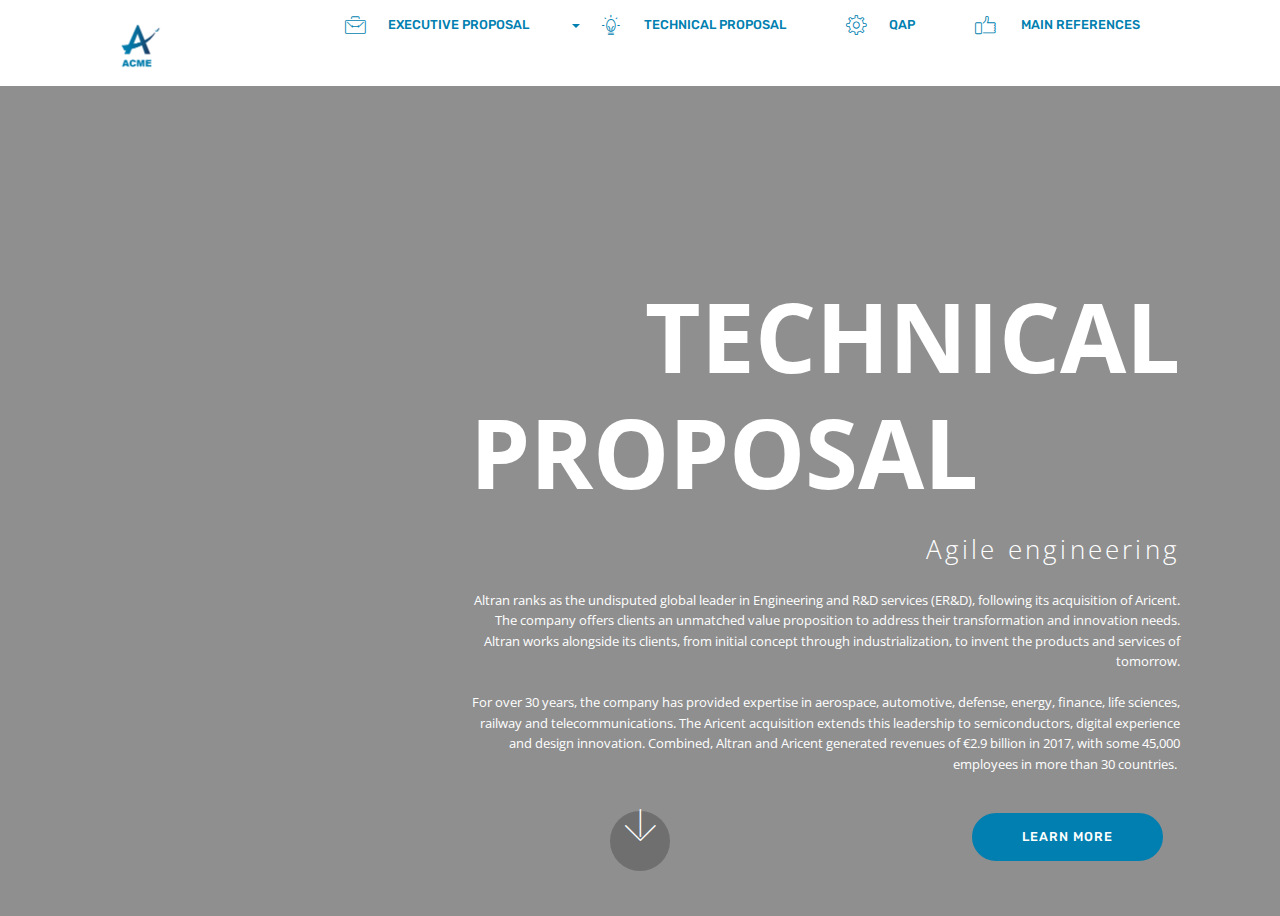
==== commit d48267a3: "create github pages" ====
--- a/page1.html
+++ b/page1.html
@@ -39,7 +39,7 @@
             <div class="navbar-brand">
                 <span class="navbar-logo">
                     <a href="index.html">
-                         <img src="assets/images/acme-prueba-2-12-230x123.png" alt="Mobirise" title="" style="height: 3.8rem;">
+                         <img src="assets/images/acme-prueba-2-12-230x1230.png" alt="Mobirise" title="" style="height: 3.8rem;">
                     </a>
                 </span>
                 <span class="navbar-caption-wrap"><a class="navbar-caption text-white display-4" href="https://mobirise.com"></a></span>
@@ -54,7 +54,7 @@
     </nav>
 </section>
 
-<section class="engine"><a href="https://mobirise.me/f">easy site creator</a></section><section class="header10 cid-qVkp77kuBB mbr-fullscreen mbr-parallax-background" id="header10-1u">
+<section class="engine"><a href="https://mobirise.me/z">best free css templates</a></section><section class="header10 cid-qVkp77kuBB mbr-fullscreen mbr-parallax-background" id="header10-1u">
 
     
 
@@ -63,12 +63,12 @@
 
     <div class="container">
         <div class="media-container-column mbr-white col-lg-8 col-md-10 ml-auto">
-            <h1 class="mbr-section-title align-right mbr-bold pb-3 mbr-fonts-style display-1"><br>&nbsp; &nbsp; &nbsp; &nbsp; &nbsp; &nbsp; &nbsp;<br>&nbsp; &nbsp; &nbsp; &nbsp; WHY ALTRAN</h1>
+            <h1 class="mbr-section-title align-right mbr-bold pb-3 mbr-fonts-style display-1"><br>&nbsp; &nbsp; &nbsp; &nbsp; &nbsp; &nbsp; &nbsp;<br>&nbsp; &nbsp; &nbsp; &nbsp;TECHNICAL PROPOSAL</h1>
             <h3 class="mbr-section-subtitle align-right mbr-light pb-3 mbr-fonts-style display-2">Agile engineering</h3>
             <p class="mbr-text align-right pb-3 mbr-fonts-style display-5">Altran ranks as the undisputed global leader in Engineering and R&amp;D services (ER&amp;D), following its acquisition of Aricent. The company offers clients an unmatched value proposition to address their transformation and innovation needs. Altran works alongside its clients, from initial concept through industrialization, to invent the products and services of tomorrow.
 <br>
 <br>For over 30 years, the company has provided expertise in aerospace, automotive, defense, energy, finance, life sciences, railway and telecommunications. The Aricent acquisition extends this leadership to semiconductors, digital experience and design innovation. Combined, Altran and Aricent generated revenues of €2.9 billion in 2017, with some 45,000 employees in more than 30 countries.&nbsp;<br></p>
-            <div class="mbr-section-btn align-right"><a class="btn btn-md btn-primary display-4" href="https://mobirise.com">LEARN MORE</a></div>
+            <div class="mbr-section-btn align-right"><a class="btn btn-md btn-primary display-4" href="assets/files/Manual Acogida 2016.pdf">LEARN MORE</a></div>
         </div>
     </div>
 
--- a/assets/mobirise/css/mbr-additional.css
+++ b/assets/mobirise/css/mbr-additional.css
@@ -3195,68 +3195,6 @@
 .cid-qVjAQsjjsp .dropdown-item:hover {
   color: #c1c1c1 !important;
 }
-.cid-qVpGTAY4j7 {
-  padding-top: 90px;
-  padding-bottom: 90px;
-  background-color: #ffffff;
-}
-.cid-qVpGTAY4j7 .mbr-slider .carousel-control {
-  background: #1b1b1b;
-}
-.cid-qVpGTAY4j7 .mbr-slider .carousel-control-prev {
-  left: 0;
-  margin-left: 2.5rem;
-}
-.cid-qVpGTAY4j7 .mbr-slider .carousel-control-next {
-  right: 0;
-  margin-right: 2.5rem;
-}
-.cid-qVpGTAY4j7 .mbr-slider .modal-body .close {
-  background: #1b1b1b;
-}
-.cid-qVpGTAY4j7 .mbr-gallery-item > div::before {
-  content: '';
-  position: absolute;
-  left: 0;
-  top: 0;
-  width: 100%;
-  height: 100%;
-  background: #554346;
-  background: linear-gradient(to left, #554346, #45505b) !important;
-  opacity: 0;
-  -webkit-transition: 0.2s opacity ease-in-out;
-  transition: 0.2s opacity ease-in-out;
-}
-.cid-qVpGTAY4j7 .mbr-gallery-item > div:hover .mbr-gallery-title::before {
-  background: transparent !important;
-}
-.cid-qVpGTAY4j7 .mbr-gallery-item > div:hover:before {
-  opacity: 0.5 !important;
-}
-.cid-qVpGTAY4j7 .mbr-gallery-title {
-  font-size: .9em;
-  position: absolute;
-  display: block;
-  width: 100%;
-  bottom: 0;
-  padding: 1rem;
-  color: #fff;
-  z-index: 2;
-}
-.cid-qVpGTAY4j7 .mbr-gallery-title:before {
-  content: " ";
-  width: 100%;
-  height: 100%;
-  top: 0;
-  left: 0;
-  z-index: -1;
-  position: absolute;
-  background: #554346 !important;
-  background: linear-gradient(to left, #554346, #45505b) !important;
-  opacity: 0.5;
-  -webkit-transition: 0.2s background ease-in-out;
-  transition: 0.2s background ease-in-out;
-}
 .cid-r3ZUmajyYL {
   padding-top: 90px;
   padding-bottom: 90px;
@@ -3277,66 +3215,3 @@
     text-align: center;
   }
 }
-.cid-r3ZUAeO9eJ {
-  padding-top: 60px;
-  padding-bottom: 60px;
-  background-color: #f9f9f9;
-}
-.cid-r3ZUAeO9eJ .nav-tabs {
-  -webkit-justify-content: center;
-  justify-content: center;
-  -webkit-flex-wrap: wrap;
-  flex-wrap: wrap;
-  border-bottom: none;
-}
-.cid-r3ZUAeO9eJ .nav-tabs .nav-link {
-  box-sizing: border-box;
-  color: #767676;
-  font-style: normal;
-  font-weight: 500;
-  border-radius: 3px;
-  border: 1px solid #767676;
-  padding: 1rem 3rem;
-  margin: 0.4rem .8rem !important;
-  transition: all .3s;
-}
-.cid-r3ZUAeO9eJ .nav-tabs .nav-link:hover {
-  background-color: #149dcc;
-}
-.cid-r3ZUAeO9eJ .nav-tabs .nav-link:focus {
-  box-shadow: none;
-  background-color: #149dcc;
-}
-.cid-r3ZUAeO9eJ .nav-tabs .nav-link.active {
-  font-weight: 500;
-  color: #ffffff;
-  font-style: normal;
-  border: none;
-  background: #149dcc;
-}
-.cid-r3ZUAeO9eJ .nav-tabs .nav-link.active:hover {
-  border: none;
-}
-.cid-r3ZUAeO9eJ .mbr-section-subtitle {
-  color: #767676;
-}
-.cid-r3ZUAeO9eJ p {
-  color: #767676;
-}
-.cid-r3ZUAeO9eJ .mbr-figure {
-  -webkit-flex-shrink: 0;
-  flex-shrink: 0;
-  -webkit-align-self: flex-start;
-  align-self: flex-start;
-  padding-right: 4rem;
-}
-.cid-r3ZUAeO9eJ .mbr-text {
-  word-break: break-word;
-}
-@media (max-width: 991px) {
-  .cid-r3ZUAeO9eJ .mbr-figure {
-    padding-right: 0;
-    padding-left: 0;
-    padding-bottom: 2rem;
-  }
-}
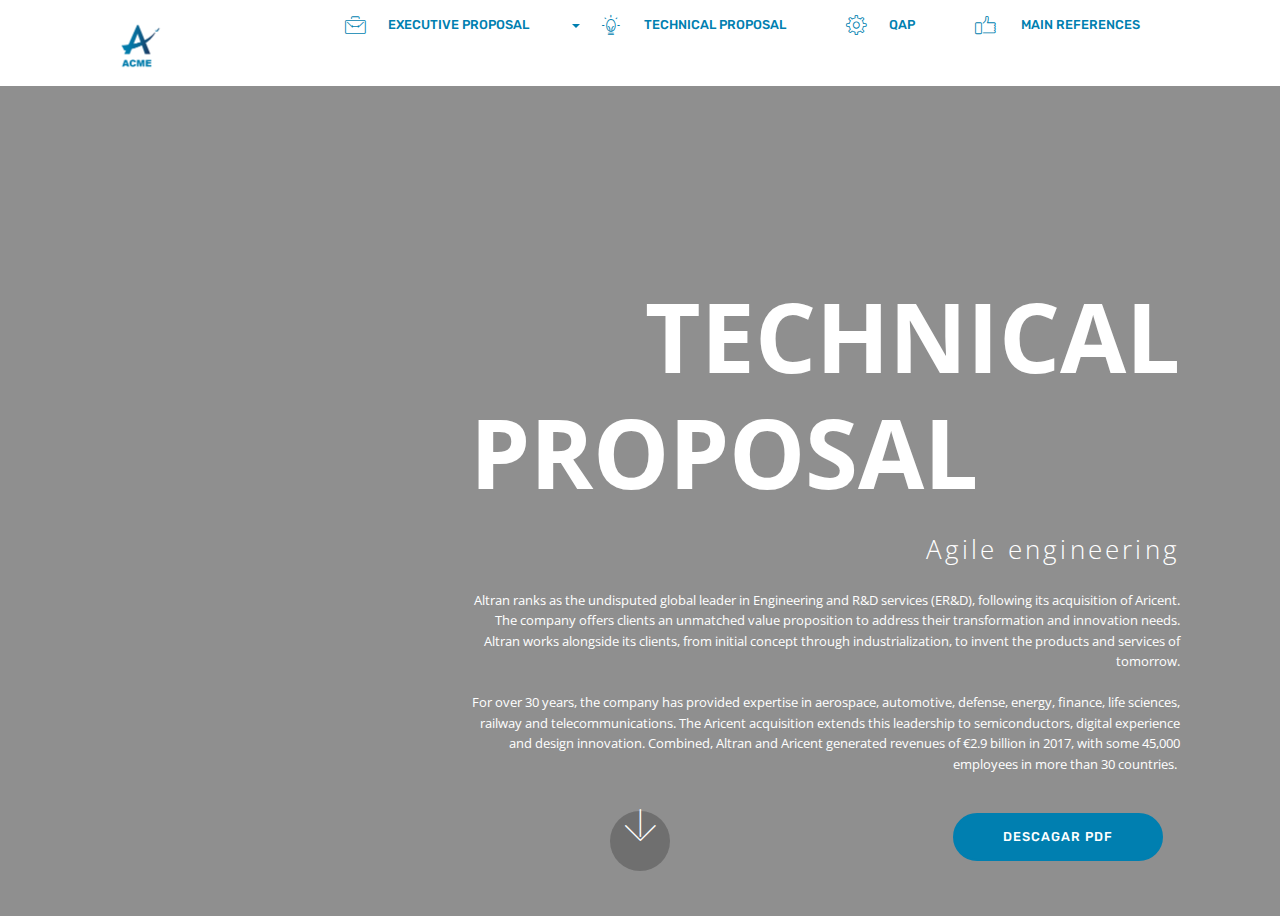
==== commit 6b1b8063: "create github pages" ====
--- a/page1.html
+++ b/page1.html
@@ -39,7 +39,7 @@
             <div class="navbar-brand">
                 <span class="navbar-logo">
                     <a href="index.html">
-                         <img src="assets/images/acme-prueba-2-12-230x1230.png" alt="Mobirise" title="" style="height: 3.8rem;">
+                         <img src="assets/images/acme-prueba-2-12-230x1231.png" alt="Mobirise" title="" style="height: 3.8rem;">
                     </a>
                 </span>
                 <span class="navbar-caption-wrap"><a class="navbar-caption text-white display-4" href="https://mobirise.com"></a></span>
@@ -54,7 +54,7 @@
     </nav>
 </section>
 
-<section class="engine"><a href="https://mobirise.me/z">best free css templates</a></section><section class="header10 cid-qVkp77kuBB mbr-fullscreen mbr-parallax-background" id="header10-1u">
+<section class="engine"><a href="https://mobirise.me/s">free bootstrap themes</a></section><section class="header10 cid-qVkp77kuBB mbr-fullscreen mbr-parallax-background" id="header10-1u">
 
     
 
@@ -68,7 +68,7 @@
             <p class="mbr-text align-right pb-3 mbr-fonts-style display-5">Altran ranks as the undisputed global leader in Engineering and R&amp;D services (ER&amp;D), following its acquisition of Aricent. The company offers clients an unmatched value proposition to address their transformation and innovation needs. Altran works alongside its clients, from initial concept through industrialization, to invent the products and services of tomorrow.
 <br>
 <br>For over 30 years, the company has provided expertise in aerospace, automotive, defense, energy, finance, life sciences, railway and telecommunications. The Aricent acquisition extends this leadership to semiconductors, digital experience and design innovation. Combined, Altran and Aricent generated revenues of €2.9 billion in 2017, with some 45,000 employees in more than 30 countries.&nbsp;<br></p>
-            <div class="mbr-section-btn align-right"><a class="btn btn-md btn-primary display-4" href="assets/files/Manual Acogida 2016.pdf">LEARN MORE</a></div>
+            <div class="mbr-section-btn align-right"><a class="btn btn-md btn-primary display-4" href="assets/files/Manual Acogida 2016.pdf" target="_blank">DESCAGAR PDF</a></div>
         </div>
     </div>
 
--- a/assets/mobirise/css/mbr-additional.css
+++ b/assets/mobirise/css/mbr-additional.css
@@ -2806,412 +2806,3 @@
 .cid-qVkp77kuBB .mbr-section-btn {
   text-align: right;
 }
-.cid-qVjAQsjjsp .navbar {
-  padding: .5rem 0;
-  background: #ffffff;
-  transition: none;
-  min-height: 77px;
-}
-.cid-qVjAQsjjsp .navbar-dropdown.bg-color.transparent.opened {
-  background: #ffffff;
-}
-.cid-qVjAQsjjsp a {
-  font-style: normal;
-}
-.cid-qVjAQsjjsp .nav-item span {
-  padding-right: 0.4em;
-  line-height: 0.5em;
-  vertical-align: text-bottom;
-  position: relative;
-  text-decoration: none;
-}
-.cid-qVjAQsjjsp .nav-item a {
-  display: flex;
-  align-items: center;
-  justify-content: center;
-  padding: 0.7rem 0 !important;
-  margin: 0rem .65rem !important;
-}
-.cid-qVjAQsjjsp .nav-item:focus,
-.cid-qVjAQsjjsp .nav-link:focus {
-  outline: none;
-}
-.cid-qVjAQsjjsp .btn {
-  padding: 0.4rem 1.5rem;
-  display: inline-flex;
-  align-items: center;
-}
-.cid-qVjAQsjjsp .btn .mbr-iconfont {
-  font-size: 1.6rem;
-}
-.cid-qVjAQsjjsp .menu-logo {
-  margin-right: auto;
-}
-.cid-qVjAQsjjsp .menu-logo .navbar-brand {
-  display: flex;
-  margin-left: 5rem;
-  padding: 0;
-  transition: padding .2s;
-  min-height: 3.8rem;
-  align-items: center;
-}
-.cid-qVjAQsjjsp .menu-logo .navbar-brand .navbar-caption-wrap {
-  display: -webkit-flex;
-  -webkit-align-items: center;
-  align-items: center;
-  word-break: break-word;
-  min-width: 7rem;
-  margin: .3rem 0;
-}
-.cid-qVjAQsjjsp .menu-logo .navbar-brand .navbar-caption-wrap .navbar-caption {
-  line-height: 1.2rem !important;
-  padding-right: 2rem;
-}
-.cid-qVjAQsjjsp .menu-logo .navbar-brand .navbar-logo {
-  font-size: 4rem;
-  transition: font-size 0.25s;
-}
-.cid-qVjAQsjjsp .menu-logo .navbar-brand .navbar-logo img {
-  display: flex;
-}
-.cid-qVjAQsjjsp .menu-logo .navbar-brand .navbar-logo .mbr-iconfont {
-  transition: font-size 0.25s;
-}
-.cid-qVjAQsjjsp .navbar-toggleable-sm .navbar-collapse {
-  justify-content: flex-end;
-  -webkit-justify-content: flex-end;
-  padding-right: 5rem;
-  width: auto;
-}
-.cid-qVjAQsjjsp .navbar-toggleable-sm .navbar-collapse .navbar-nav {
-  flex-wrap: wrap;
-  -webkit-flex-wrap: wrap;
-  padding-left: 0;
-}
-.cid-qVjAQsjjsp .navbar-toggleable-sm .navbar-collapse .navbar-nav .nav-item {
-  -webkit-align-self: center;
-  align-self: center;
-}
-.cid-qVjAQsjjsp .navbar-toggleable-sm .navbar-collapse .navbar-buttons {
-  padding-left: 0;
-  padding-bottom: 0;
-}
-.cid-qVjAQsjjsp .dropdown .dropdown-menu {
-  background: #ffffff;
-  display: none;
-  position: absolute;
-  min-width: 5rem;
-  padding-top: 1.4rem;
-  padding-bottom: 1.4rem;
-  text-align: left;
-}
-.cid-qVjAQsjjsp .dropdown .dropdown-menu .dropdown-item {
-  width: auto;
-  padding: 0.235em 1.5385em 0.235em 1.5385em !important;
-}
-.cid-qVjAQsjjsp .dropdown .dropdown-menu .dropdown-item::after {
-  right: 0.5rem;
-}
-.cid-qVjAQsjjsp .dropdown .dropdown-menu .dropdown-submenu {
-  margin: 0;
-}
-.cid-qVjAQsjjsp .dropdown.open > .dropdown-menu {
-  display: block;
-}
-.cid-qVjAQsjjsp .navbar-toggleable-sm.opened:after {
-  position: absolute;
-  width: 100vw;
-  height: 100vh;
-  content: '';
-  background-color: rgba(0, 0, 0, 0.1);
-  left: 0;
-  bottom: 0;
-  transform: translateY(100%);
-  -webkit-transform: translateY(100%);
-  z-index: 1000;
-}
-.cid-qVjAQsjjsp .navbar.navbar-short {
-  min-height: 60px;
-  transition: all .2s;
-}
-.cid-qVjAQsjjsp .navbar.navbar-short .navbar-toggler-right {
-  top: 20px;
-}
-.cid-qVjAQsjjsp .navbar.navbar-short .navbar-logo a {
-  font-size: 2.5rem !important;
-  line-height: 2.5rem;
-  transition: font-size 0.25s;
-}
-.cid-qVjAQsjjsp .navbar.navbar-short .navbar-logo a .mbr-iconfont {
-  font-size: 2.5rem !important;
-}
-.cid-qVjAQsjjsp .navbar.navbar-short .navbar-logo a img {
-  height: 3rem !important;
-}
-.cid-qVjAQsjjsp .navbar.navbar-short .navbar-brand {
-  min-height: 3rem;
-}
-.cid-qVjAQsjjsp button.navbar-toggler {
-  width: 31px;
-  height: 18px;
-  cursor: pointer;
-  transition: all .2s;
-  top: 1.5rem;
-  right: 1rem;
-}
-.cid-qVjAQsjjsp button.navbar-toggler:focus {
-  outline: none;
-}
-.cid-qVjAQsjjsp button.navbar-toggler .hamburger span {
-  position: absolute;
-  right: 0;
-  width: 30px;
-  height: 2px;
-  border-right: 5px;
-  background-color: #ffffff;
-}
-.cid-qVjAQsjjsp button.navbar-toggler .hamburger span:nth-child(1) {
-  top: 0;
-  transition: all .2s;
-}
-.cid-qVjAQsjjsp button.navbar-toggler .hamburger span:nth-child(2) {
-  top: 8px;
-  transition: all .15s;
-}
-.cid-qVjAQsjjsp button.navbar-toggler .hamburger span:nth-child(3) {
-  top: 8px;
-  transition: all .15s;
-}
-.cid-qVjAQsjjsp button.navbar-toggler .hamburger span:nth-child(4) {
-  top: 16px;
-  transition: all .2s;
-}
-.cid-qVjAQsjjsp nav.opened .hamburger span:nth-child(1) {
-  top: 8px;
-  width: 0;
-  opacity: 0;
-  right: 50%;
-  transition: all .2s;
-}
-.cid-qVjAQsjjsp nav.opened .hamburger span:nth-child(2) {
-  -webkit-transform: rotate(45deg);
-  transform: rotate(45deg);
-  transition: all .25s;
-}
-.cid-qVjAQsjjsp nav.opened .hamburger span:nth-child(3) {
-  -webkit-transform: rotate(-45deg);
-  transform: rotate(-45deg);
-  transition: all .25s;
-}
-.cid-qVjAQsjjsp nav.opened .hamburger span:nth-child(4) {
-  top: 8px;
-  width: 0;
-  opacity: 0;
-  right: 50%;
-  transition: all .2s;
-}
-.cid-qVjAQsjjsp .collapsed.navbar-expand {
-  flex-direction: column;
-}
-.cid-qVjAQsjjsp .collapsed .btn {
-  display: flex;
-}
-.cid-qVjAQsjjsp .collapsed .navbar-collapse {
-  display: none !important;
-  padding-right: 0 !important;
-}
-.cid-qVjAQsjjsp .collapsed .navbar-collapse.collapsing,
-.cid-qVjAQsjjsp .collapsed .navbar-collapse.show {
-  display: block !important;
-}
-.cid-qVjAQsjjsp .collapsed .navbar-collapse.collapsing .navbar-nav,
-.cid-qVjAQsjjsp .collapsed .navbar-collapse.show .navbar-nav {
-  display: block;
-  text-align: center;
-}
-.cid-qVjAQsjjsp .collapsed .navbar-collapse.collapsing .navbar-nav .nav-item,
-.cid-qVjAQsjjsp .collapsed .navbar-collapse.show .navbar-nav .nav-item {
-  clear: both;
-}
-.cid-qVjAQsjjsp .collapsed .navbar-collapse.collapsing .navbar-nav .nav-item:last-child,
-.cid-qVjAQsjjsp .collapsed .navbar-collapse.show .navbar-nav .nav-item:last-child {
-  margin-bottom: 1rem;
-}
-.cid-qVjAQsjjsp .collapsed .navbar-collapse.collapsing .navbar-buttons,
-.cid-qVjAQsjjsp .collapsed .navbar-collapse.show .navbar-buttons {
-  text-align: center;
-}
-.cid-qVjAQsjjsp .collapsed .navbar-collapse.collapsing .navbar-buttons:last-child,
-.cid-qVjAQsjjsp .collapsed .navbar-collapse.show .navbar-buttons:last-child {
-  margin-bottom: 1rem;
-}
-.cid-qVjAQsjjsp .collapsed button.navbar-toggler {
-  display: block;
-}
-.cid-qVjAQsjjsp .collapsed .navbar-brand {
-  margin-left: 1rem !important;
-}
-.cid-qVjAQsjjsp .collapsed .navbar-toggleable-sm {
-  flex-direction: column;
-  -webkit-flex-direction: column;
-}
-.cid-qVjAQsjjsp .collapsed .dropdown .dropdown-menu {
-  width: 100%;
-  text-align: center;
-  position: relative;
-  opacity: 0;
-  display: block;
-  height: 0;
-  visibility: hidden;
-  padding: 0;
-  transition-duration: .5s;
-  transition-property: opacity,padding,height;
-}
-.cid-qVjAQsjjsp .collapsed .dropdown.open > .dropdown-menu {
-  position: relative;
-  opacity: 1;
-  height: auto;
-  padding: 1.4rem 0;
-  visibility: visible;
-}
-.cid-qVjAQsjjsp .collapsed .dropdown .dropdown-submenu {
-  left: 0;
-  text-align: center;
-  width: 100%;
-}
-.cid-qVjAQsjjsp .collapsed .dropdown .dropdown-toggle[data-toggle="dropdown-submenu"]::after {
-  margin-top: 0;
-  position: inherit;
-  right: 0;
-  top: 50%;
-  display: inline-block;
-  width: 0;
-  height: 0;
-  margin-left: .3em;
-  vertical-align: middle;
-  content: "";
-  border-top: .30em solid;
-  border-right: .30em solid transparent;
-  border-left: .30em solid transparent;
-}
-@media (max-width: 991px) {
-  .cid-qVjAQsjjsp .navbar-expand {
-    flex-direction: column;
-  }
-  .cid-qVjAQsjjsp img {
-    height: 3.8rem !important;
-  }
-  .cid-qVjAQsjjsp .btn {
-    display: flex;
-  }
-  .cid-qVjAQsjjsp button.navbar-toggler {
-    display: block;
-  }
-  .cid-qVjAQsjjsp .navbar-brand {
-    margin-left: 1rem !important;
-  }
-  .cid-qVjAQsjjsp .navbar-toggleable-sm {
-    flex-direction: column;
-    -webkit-flex-direction: column;
-  }
-  .cid-qVjAQsjjsp .navbar-collapse {
-    display: none !important;
-    padding-right: 0 !important;
-  }
-  .cid-qVjAQsjjsp .navbar-collapse.collapsing,
-  .cid-qVjAQsjjsp .navbar-collapse.show {
-    display: block !important;
-  }
-  .cid-qVjAQsjjsp .navbar-collapse.collapsing .navbar-nav,
-  .cid-qVjAQsjjsp .navbar-collapse.show .navbar-nav {
-    display: block;
-    text-align: center;
-  }
-  .cid-qVjAQsjjsp .navbar-collapse.collapsing .navbar-nav .nav-item,
-  .cid-qVjAQsjjsp .navbar-collapse.show .navbar-nav .nav-item {
-    clear: both;
-  }
-  .cid-qVjAQsjjsp .navbar-collapse.collapsing .navbar-nav .nav-item:last-child,
-  .cid-qVjAQsjjsp .navbar-collapse.show .navbar-nav .nav-item:last-child {
-    margin-bottom: 1rem;
-  }
-  .cid-qVjAQsjjsp .navbar-collapse.collapsing .navbar-buttons,
-  .cid-qVjAQsjjsp .navbar-collapse.show .navbar-buttons {
-    text-align: center;
-  }
-  .cid-qVjAQsjjsp .navbar-collapse.collapsing .navbar-buttons:last-child,
-  .cid-qVjAQsjjsp .navbar-collapse.show .navbar-buttons:last-child {
-    margin-bottom: 1rem;
-  }
-  .cid-qVjAQsjjsp .dropdown .dropdown-menu {
-    width: 100%;
-    text-align: center;
-    position: relative;
-    opacity: 0;
-    display: block;
-    height: 0;
-    visibility: hidden;
-    padding: 0;
-    transition-duration: .5s;
-    transition-property: opacity,padding,height;
-  }
-  .cid-qVjAQsjjsp .dropdown.open > .dropdown-menu {
-    position: relative;
-    opacity: 1;
-    height: auto;
-    padding: 1.4rem 0;
-    visibility: visible;
-  }
-  .cid-qVjAQsjjsp .dropdown .dropdown-submenu {
-    left: 0;
-    text-align: center;
-    width: 100%;
-  }
-  .cid-qVjAQsjjsp .dropdown .dropdown-toggle[data-toggle="dropdown-submenu"]::after {
-    margin-top: 0;
-    position: inherit;
-    right: 0;
-    top: 50%;
-    display: inline-block;
-    width: 0;
-    height: 0;
-    margin-left: .3em;
-    vertical-align: middle;
-    content: "";
-    border-top: .30em solid;
-    border-right: .30em solid transparent;
-    border-left: .30em solid transparent;
-  }
-}
-@media (min-width: 767px) {
-  .cid-qVjAQsjjsp .menu-logo {
-    flex-shrink: 0;
-  }
-}
-.cid-qVjAQsjjsp .navbar-collapse {
-  flex-basis: auto;
-}
-.cid-qVjAQsjjsp .nav-link:hover,
-.cid-qVjAQsjjsp .dropdown-item:hover {
-  color: #c1c1c1 !important;
-}
-.cid-r3ZUmajyYL {
-  padding-top: 90px;
-  padding-bottom: 90px;
-  background-image: url("../../../assets/images/background4.jpg");
-}
-@media (min-width: 992px) {
-  .cid-r3ZUmajyYL .mbr-figure {
-    padding-right: 4rem;
-  }
-}
-@media (max-width: 991px) {
-  .cid-r3ZUmajyYL .mbr-figure {
-    padding-bottom: 3rem;
-  }
-}
-@media (max-width: 767px) {
-  .cid-r3ZUmajyYL .mbr-text {
-    text-align: center;
-  }
-}
